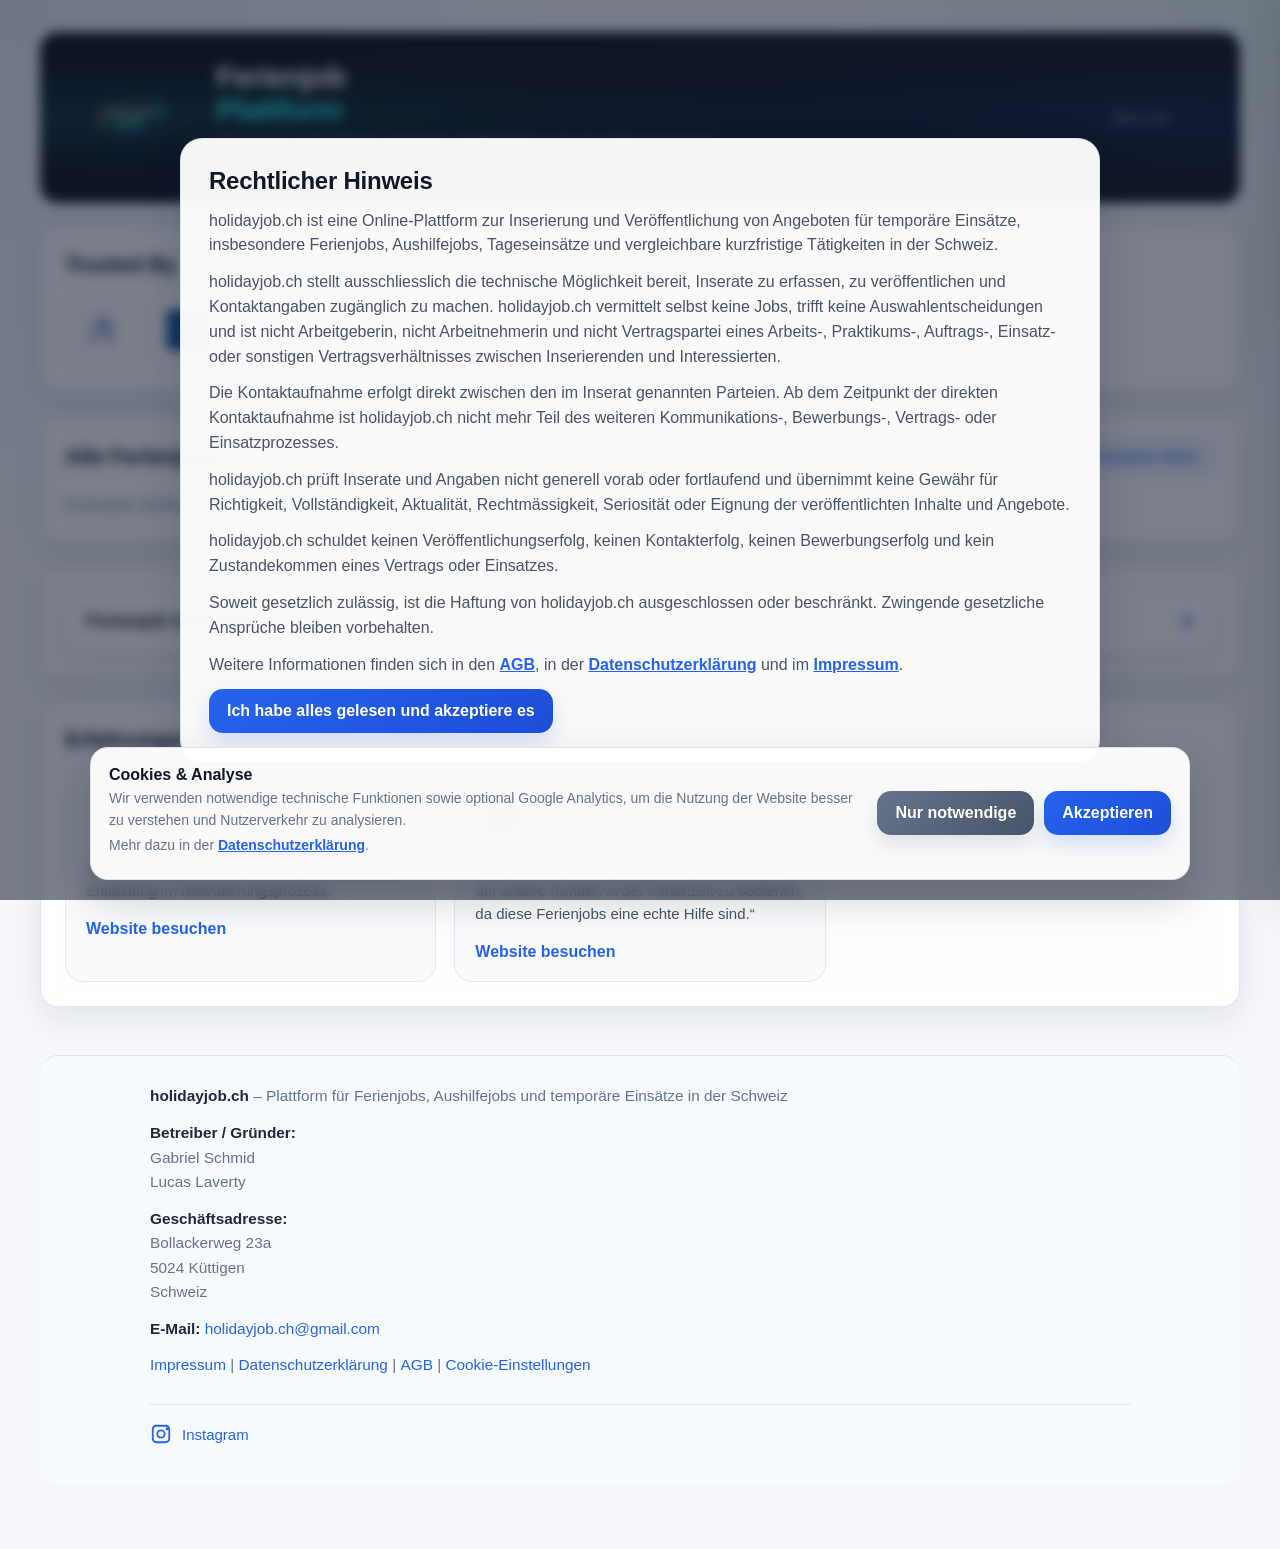
==== index.html @ 4a00823b "KI-Jobsuche: Groq-Chat-Assistent im Filter (ai-work) Neue Funktion für Jobsuchende: Im Filter-Popup " ====
<!DOCTYPE html>
<html lang="de">
<head>
    <meta charset="UTF-8">
    <meta name="viewport" content="width=device-width, initial-scale=1.0">
    <title>Ferienjob Plattform</title>
    <link rel="stylesheet" href="styles.css">
    <!--Icons-->
    <link rel="icon" href="icons/favicon.ico">
    <link rel="shortcut icon" href="icons/favicon.ico">
    <link rel="icon" type="image/png" sizes="32x32" href="icons/favicon-32x32.png">
    <link rel="icon" type="image/png" sizes="16x16" href="icons/favicon-16x16.png">
    <link rel="apple-touch-icon" sizes="180x180" href="icons/apple-touch-icon.png">
    <link rel="apple-touch-icon" href="icons/apple-touch-icon.png">
    <link rel="manifest" href="icons/site.webmanifest">
    <meta name="theme-color" content="#0b1220">
    <!-- Google tag (gtag.js) -->
    <script async src="https://www.googletagmanager.com/gtag/js?id=G-RDJXNN60R9"></script>
    <script>
      window.dataLayer = window.dataLayer || [];
      function gtag(){dataLayer.push(arguments);}
      gtag('js', new Date());
      gtag('config', 'G-RDJXNN60R9');
    </script>
</head>
<body>

    <div id="disclaimer-gate" class="disclaimer-gate">
      <div class="disclaimer-gate-card">
        <h2>Rechtlicher Hinweis</h2>
          <p>
            holidayjob.ch ist eine Online-Plattform zur Inserierung und Veröffentlichung
            von Angeboten für temporäre Einsätze, insbesondere Ferienjobs, Aushilfejobs,
            Tageseinsätze und vergleichbare kurzfristige Tätigkeiten in der Schweiz.
          </p>
          <p>
            holidayjob.ch stellt ausschliesslich die technische Möglichkeit bereit, Inserate
            zu erfassen, zu veröffentlichen und Kontaktangaben zugänglich zu machen.
            holidayjob.ch vermittelt selbst keine Jobs, trifft keine Auswahlentscheidungen
            und ist nicht Arbeitgeberin, nicht Arbeitnehmerin und nicht Vertragspartei
            eines Arbeits-, Praktikums-, Auftrags-, Einsatz- oder sonstigen Vertragsverhältnisses
            zwischen Inserierenden und Interessierten.
          </p>
          <p>
            Die Kontaktaufnahme erfolgt direkt zwischen den im Inserat genannten Parteien.
            Ab dem Zeitpunkt der direkten Kontaktaufnahme ist holidayjob.ch nicht mehr Teil
            des weiteren Kommunikations-, Bewerbungs-, Vertrags- oder Einsatzprozesses.
          </p>
          <p>
            holidayjob.ch prüft Inserate und Angaben nicht generell vorab oder fortlaufend
            und übernimmt keine Gewähr für Richtigkeit, Vollständigkeit, Aktualität,
            Rechtmässigkeit, Seriosität oder Eignung der veröffentlichten Inhalte und Angebote.
          </p>
          <p>
            holidayjob.ch schuldet keinen Veröffentlichungserfolg, keinen Kontakterfolg,
            keinen Bewerbungserfolg und kein Zustandekommen eines Vertrags oder Einsatzes.
          </p>
          <p>
            Soweit gesetzlich zulässig, ist die Haftung von holidayjob.ch ausgeschlossen
            oder beschränkt. Zwingende gesetzliche Ansprüche bleiben vorbehalten.
          </p>
          <p>
            Weitere Informationen finden sich in den
            <a href="/agb.html">AGB</a>,
            in der <a href="/datenschutz.html">Datenschutzerklärung</a>
            und im <a href="/impressum.html">Impressum</a>.
          </p>

        <button type="button" id="accept-disclaimer-btn">
          Ich habe alles gelesen und akzeptiere es
        </button>
      </div>
    </div>

    <header class="page-header">
      <div class="page-header-brand">
        <a href="about.html" class="page-header-logo-link">
          <img src="icons/main_logo_transparent.png" alt="holidayjob.ch" class="page-header-logo" />
        </a>
        <div class="page-header-text">
          <h1 class="page-header-title">Ferienjob<span class="page-header-accent">Plattform</span></h1>
          <p class="page-header-subtitle">Hier können Unternehmen Ferienjobs veröffentlichen und Jugendliche passende Jobs in ihrer Umgebung finden.</p>
        </div>
      </div>
      <a href="about.html" class="page-header-nav-link">Über uns →</a>
    </header>

    <!-- Zufriedene Kunden - Link zu Testimonials -->
    <section class="customer-logo-section">
        <h2>Trusted By</h2>
        <div id="customer-logo-list" class="customer-logo-list"></div>
    </section>

    <!-- ========================= -->
    <!-- JOB LISTE                 -->
    <!-- ========================= -->
    <section class="jobs-section">
        <div class="jobs-section-header">
            <h2>Alle Ferienjobs</h2>
            <div class="filter-popup-anchor">
                <button type="button" id="filter-toggle" class="filter-popup-btn">
                    <svg width="14" height="14" viewBox="0 0 24 24" fill="none" stroke="currentColor" stroke-width="2.2" stroke-linecap="round" stroke-linejoin="round" aria-hidden="true">
                        <line x1="4" y1="6" x2="20" y2="6"/>
                        <line x1="8" y1="12" x2="16" y2="12"/>
                        <line x1="11" y1="18" x2="13" y2="18"/>
                    </svg>
                    Ferienjobs filtern
                </button>

                <div id="filter-popup" class="filter-popup">
                    <div class="filter-popup-top">
                        <span class="filter-popup-title">Ferienjobs filtern</span>
                        <button type="button" id="filter-popup-close" class="filter-popup-close" aria-label="Schliessen">
                            <svg width="14" height="14" viewBox="0 0 24 24" fill="none" stroke="currentColor" stroke-width="2.5" stroke-linecap="round" aria-hidden="true">
                                <line x1="18" y1="6" x2="6" y2="18"/>
                                <line x1="6" y1="6" x2="18" y2="18"/>
                            </svg>
                        </button>
                    </div>

                    <div class="search-filters">
                        <input type="text" id="search-location" placeholder="Ort / PLZ">
                        <input type="number" id="search-min-salary" placeholder="Mindestlohn (CHF)">

                        <select id="search-category">
                            <option value="">Alle Kategorien</option>
                            <option value="Gastronomie">Gastronomie</option>
                            <option value="Büro">Büro</option>
                            <option value="Bau">Bau</option>
                            <option value="Verkauf">Verkauf</option>
                            <option value="Gartenarbeit">Gartenarbeit</option>
                            <option value="Landwirtschaft">Landwirtschaft</option>
                            <option value="Sonstiges">Sonstiges</option>
                        </select>

                        <div class="date-row">
                            <input type="date" id="search-date-from">
                            <input type="date" id="search-date-to">
                        </div>
                    </div>

                    <div class="search-actions">
                        <button type="button" id="apply-filters">Filter anwenden</button>
                        <button type="button" id="reset-filters" class="secondary-button">Zurücksetzen</button>
                    </div>

                    <button type="button" id="ai-search-open" class="ai-search-trigger">
                        <svg width="15" height="15" viewBox="0 0 24 24" fill="none" stroke="currentColor" stroke-width="2" stroke-linecap="round" stroke-linejoin="round" aria-hidden="true"><path d="M12 3l1.9 5.7L19.6 10l-5.7 1.9L12 17.6l-1.9-5.7L4.4 10l5.7-1.9z"/><path d="M19 15l.8 2.2L22 18l-2.2.8L19 21l-.8-2.2L16 18l2.2-.8z"/></svg>
                        KI-Suche
                        <span class="ai-search-trigger-sub">Lass dir beim Finden helfen</span>
                    </button>
                </div>
            </div>
        </div>

        <div id="job-list">
            <p class="jobs-loading-text">Ferienjobs werden geladen...</p>
        </div>
    </section>

    <!-- ========================= -->
    <!-- FORMULAR: JOB INSERIEREN  -->
    <!-- ========================= -->
    <section class="post-job-section">
        <button type="button" id="job-form-toggle" class="job-form-toggle">
            <span>Ferienjob inserieren</span>
            <span id="job-form-toggle-icon" class="job-form-toggle-icon">+</span>
        </button>

        <div id="job-form-wrapper" class="job-form-wrapper">
            <div id="job-message" class="message-box hidden"></div>
            <form id="job-form">
                <input type="text" id="company" placeholder="Firma" required>
                <input type="text" id="title" placeholder="Jobtitel" required>

                <select id="category">
                    <option value="">Kategorie auswählen</option>
                    <option value="Gastronomie">Gastronomie</option>
                    <option value="Büro">Büro</option>
                    <option value="Bau">Bau</option>
                    <option value="Verkauf">Verkauf</option>
                    <option value="Gartenarbeit">Gartenarbeit</option>
                    <option value="Landwirtschaft">Landwirtschaft</option>
                    <option value="Sonstiges">Sonstiges</option>
                </select>

                <input type="text" id="location" placeholder="Ort / PLZ" required>
                <input type="text" id="contact" placeholder="Kontakt" required>
                <input type="text" id="salary" placeholder="Lohn" required>
                <input type="text" id="requirements" class="full-span" placeholder="Anforderungen (optional)">

                <div class="duration-block" id="date-row">
                    <div class="date-field">
                        <label for="date_from">Von</label>
                        <input type="date" id="date_from" title="Von">
                    </div>
                    <div class="date-field">
                        <label for="date_to">Bis</label>
                        <input type="date" id="date_to" title="Bis">
                    </div>
                    <div class="date-field date-field--select">
                        <label for="specific_or_not">Zeitraum</label>
                        <select id="specific_or_not">
                            <option value="">Einmalig/Dauerhaft Hilfe gesucht?</option>
                            <option value="Dauerhaft">Dauerhaft Aushilfe gesucht</option>
                            <option value="Spezifisch">Aushilfe in spezifischem Zeitraum gesucht</option>
                            <option value="flexibel">Zeitraum flexibel</option>
                        </select>
                    </div>
                </div>

                <textarea id="description" placeholder="Beschreibung" required></textarea>

                <input type="text" id="website" class="honeypot-field" tabindex="-1" autocomplete="off">

                <button type="submit">Job veröffentlichen</button>
            </form>
        </div>
    </section>

    <!-- ========================= -->
    <!-- SCRIPT UND DIV FÜR AUSBLENDEN -->
    <!-- ========================= -->

<div id="loading-overlay" class="loading-overlay hidden">
    <div class="loading-box">
        <div class="spinner"></div>
        <p>Job wird veröffentlicht...</p>
    </div>
</div>

<!-- Testimonials -->

<section id="testimonials" class="testimonials-section">
    <h2>Erfahrungen mit HolidayJob</h2>
    <div id="testimonial-list" class="testimonial-list"></div>
</section>

<!-- Unterstützt durch -->
    <section id="sponsors-section" class="sponsors-section" style="display:none;">
      <div class="sponsors-section-inner">
        <p class="sponsors-eyebrow">Unterstützt durch</p>
        <h2 class="sponsors-heading">Diese Unternehmen machen es möglich.</h2>
        <p class="sponsors-lead">Danke an alle, die hinter holidayjob.ch stehen.</p>
        <div id="sponsors-grid" class="sponsors-grid"></div>
      </div>
    </section>

<!-- Footer -->

<footer id="site-impressum" class="site-footer">
  <p><strong>holidayjob.ch</strong> – Plattform für Ferienjobs, Aushilfejobs und temporäre Einsätze in der Schweiz</p>
  <p><strong>Betreiber / Gründer:</strong><br>Gabriel Schmid<br>Lucas Laverty</p>
  <p><strong>Geschäftsadresse:</strong><br>Bollackerweg 23a<br>5024 Küttigen<br>Schweiz</p>
  <p><strong>E-Mail:</strong> <a href="mailto:holidayjob.ch@gmail.com">holidayjob.ch@gmail.com</a></p>
  <p>
    <a href="/legal/impressum.html">Impressum</a> |
    <a href="/legal/datenschutz.html">Datenschutzerklärung</a> |
    <a href="/legal/agb.html">AGB</a> |
    <a href="#" id="change-cookie-settings">Cookie-Einstellungen</a>
  </p>
<div class="footer-social">
    <a
        href="https://www.instagram.com/holidayjob.ch/"
        target="_blank"
        rel="noopener noreferrer"
        aria-label="Instagram"
        class="instagram-link"
    >
        <svg viewBox="0 0 24 24" aria-hidden="true">
            <path d="M7 2C4.243 2 2 4.243 2 7v10c0 2.757 2.243 5 5 5h10c2.757 0 5-2.243 5-5V7c0-2.757-2.243-5-5-5H7zm0 2h10c1.654 0 3 1.346 3 3v10c0 1.654-1.346 3-3 3H7c-1.654 0-3-1.346-3-3V7c0-1.654 1.346-3 3-3zm11.5 1a1.5 1.5 0 100 3 1.5 1.5 0 000-3zM12 7a5 5 0 100 10 5 5 0 000-10zm0 2a3 3 0 110 6 3 3 0 010-6z"/>
        </svg>
        <span>Instagram</span>
    </a>
</div>
</footer>

<!-- Cookie-Banner -->

<div id="cookie-banner" class="cookie-banner hidden">
  <div class="cookie-banner-text">
    <strong>Cookies & Analyse</strong>
    <p>
      Wir verwenden notwendige technische Funktionen sowie optional Google Analytics,
      um die Nutzung der Website besser zu verstehen und Nutzerverkehr zu analysieren.
    </p>
    <p>
      Mehr dazu in der
      <a href="/legal/datenschutz.html">Datenschutzerklärung</a>.
    </p>
  </div>

  <div class="cookie-banner-actions">
    <button type="button" id="accept-necessary-cookies" class="secondary-button">
      Nur notwendige
    </button>
    <button type="button" id="accept-analytics-cookies">
      Akzeptieren
    </button>
  </div>
</div>

<!-- ═══════════ KI-SUCHE (Drawer rechts) ═══════════ -->
<div id="ai-drawer-backdrop" class="ai-drawer-backdrop hidden"></div>
<aside id="ai-drawer" class="ai-drawer" aria-label="KI-Jobsuche" aria-hidden="true">
    <div class="ai-drawer-head">
        <div class="ai-drawer-title">
            <svg width="17" height="17" viewBox="0 0 24 24" fill="none" stroke="currentColor" stroke-width="2" stroke-linecap="round" stroke-linejoin="round" aria-hidden="true"><path d="M12 3l1.9 5.7L19.6 10l-5.7 1.9L12 17.6l-1.9-5.7L4.4 10l5.7-1.9z"/><path d="M19 15l.8 2.2L22 18l-2.2.8L19 21l-.8-2.2L16 18l2.2-.8z"/></svg>
            <span>KI-Jobsuche</span>
            <span class="ai-beta-tag">Beta</span>
        </div>
        <button type="button" id="ai-drawer-close" class="ai-drawer-close" aria-label="Schliessen">
            <svg width="15" height="15" viewBox="0 0 24 24" fill="none" stroke="currentColor" stroke-width="2.5" stroke-linecap="round" aria-hidden="true"><line x1="18" y1="6" x2="6" y2="18"/><line x1="6" y1="6" x2="18" y2="18"/></svg>
        </button>
    </div>

    <div id="ai-messages" class="ai-messages"></div>

    <div id="ai-suggestions" class="ai-suggestions">
        <button type="button" class="ai-suggestion">Ich arbeite gerne draussen</button>
        <button type="button" class="ai-suggestion">Was gibt es in meiner Nähe?</button>
        <button type="button" class="ai-suggestion">Ich habe nur im Juli Zeit</button>
        <button type="button" class="ai-suggestion">Ich suche etwas im Service</button>
    </div>

    <form id="ai-form" class="ai-input-row">
        <input type="text" id="ai-input" placeholder="Erzähl mir, was du suchst…" autocomplete="off" maxlength="400">
        <button type="submit" id="ai-send" aria-label="Senden">
            <svg width="16" height="16" viewBox="0 0 24 24" fill="none" stroke="currentColor" stroke-width="2.2" stroke-linecap="round" stroke-linejoin="round" aria-hidden="true"><line x1="22" y1="2" x2="11" y2="13"/><polygon points="22 2 15 22 11 13 2 9 22 2"/></svg>
        </button>
    </form>

    <p class="ai-disclaimer">KI kann Fehler machen – massgeblich sind die Angaben im Inserat. Deine Nachrichten werden zur Beantwortung an Groq (KI-Dienst) übermittelt; gib keine persönlichen Daten wie Adresse oder Handynummer ein.</p>
</aside>

<script src="api.js"></script>
<script src="app.js"></script>
<script src="ai-search.js"></script>

</body>
</html>
---- styles.css ----
* {
    box-sizing: border-box;
}

:root {
    --bg: #f5f7fb;
    --surface: #ffffff;
    --surface-soft: #f8fafc;
    --text: #1e293b;
    --text-soft: #64748b;
    --border: #dbe2ea;
    --primary: #2563eb;
    --primary-dark: #1d4ed8;
    --success: #10b981;
    --success-soft: rgba(16, 185, 129, 0.12);
    --danger: #ef4444;
    --danger-soft: rgba(239, 68, 68, 0.12);
    --shadow: 0 12px 30px rgba(15, 23, 42, 0.08);
    --shadow-hover: 0 18px 38px rgba(15, 23, 42, 0.12);
    --radius: 18px;
}

html {
    scroll-behavior: smooth;
}

body {
    margin: 0;
    font-family: Arial, sans-serif;
    background:
        radial-gradient(circle at top left, rgba(37, 99, 235, 0.08), transparent 28%),
        radial-gradient(circle at top right, rgba(16, 185, 129, 0.08), transparent 22%),
        var(--bg);
    color: var(--text);
    max-width: 1240px;
    margin-inline: auto;
    padding: 32px 20px 64px;
    position: relative;
    
}

h1 {
    margin: 0 0 10px;
    font-size: 34px;
    line-height: 1.15;
    color: #0f172a;
    letter-spacing: -0.02em;
}

h2 {
    margin: 0 0 16px;
    font-size: 22px;
    color: #0f172a;
    letter-spacing: -0.01em;
}

h3 {
    margin: 0 0 12px;
    font-size: 19px;
    color: #0f172a;
}

p {
    margin: 0 0 8px;
    line-height: 1.55;
    color: var(--text-soft);
}

a {
    color: var(--primary);
}

.page-intro {
    margin-bottom: 26px;
}

.page-intro p {
    font-size: 16px;
    max-width: 760px;
    color: var(--text-soft);
}

section {
    background: rgba(255, 255, 255, 0.88);
    backdrop-filter: blur(10px);
    border: 1px solid rgba(219, 226, 234, 0.8);
    border-radius: var(--radius);
    box-shadow: var(--shadow);
    padding: 24px;
    margin-bottom: 24px;
}

/* Form */

form {
    display: grid;
    grid-template-columns: repeat(2, minmax(0, 1fr));
    gap: 14px;
}

form textarea,
form button {
    grid-column: 1 / -1;
}

input,
textarea,
select {
    width: 100%;
    font: inherit;
    padding: 13px 14px;
    border: 1px solid var(--border);
    border-radius: 14px;
    background: var(--surface-soft);
    color: var(--text);
    transition:
        border-color 0.2s ease,
        box-shadow 0.2s ease,
        background-color 0.2s ease,
        transform 0.15s ease;
}

/* Anforderungen füllt die ganze Zeile (nicht "verzogen" als halbes Feld) */
.full-span {
    grid-column: 1 / -1;
}

/* Zeitraum-Block: volle Formularbreite, Von + Bis + Auswahl NEBENEINANDER,
   damit die Datumsfelder gross genug sind, um sie zu bedienen */
.duration-block {
    grid-column: 1 / -1;
    display: flex;
    gap: 12px;
    flex-wrap: wrap;
}

.date-field {
    flex: 1 1 170px; /* nebeneinander, umbruch auf schmalen Screens */
    display: flex;
    flex-direction: column;
    gap: 6px;
    min-width: 0;
}

.date-field--select {
    flex: 1.3 1 200px; /* Dropdown etwas breiter für den langen Text */
}

.date-field label {
    margin: 0;
    font-size: 13px;
    font-weight: 600;
    color: #475569;
}

.date-field input[type="date"],
.date-field select {
    width: 100%;
    min-height: 52px;
    padding: 14px 16px;
    font-size: 16px; /* verhindert Zoom auf iOS und macht die Ziffern gut lesbar */
}
.date-field input[type="date"] { cursor: text; }

/* Graue "Platzhalter"-Optik, solange nichts gewählt/eingegeben ist –
   gleicher Grauton wie input::placeholder */
.date-field input[type="date"].date-empty::-webkit-datetime-edit {
    color: #94a3b8;
}
.date-field select.is-placeholder {
    color: #94a3b8;
}
.date-field select.is-placeholder option {
    color: var(--text); /* Optionsliste bleibt dunkel lesbar */
}

/* "Dauerhaft" / "flexibel": Datumsfelder komplett ausgegraut & deaktiviert */
.date-field input[type="date"]:disabled {
    background: #e5e7eb;
    color: #94a3b8;
    cursor: not-allowed;
    opacity: 1;
}
.date-field input[type="date"]:disabled::-webkit-datetime-edit {
    color: #b6bfcc;
}
.date-field input[type="date"]:disabled::-webkit-calendar-picker-indicator {
    opacity: 0.25;
    cursor: not-allowed;
}

/* Label mitdimmen, wenn das Feld deaktiviert ist */
.date-field.is-disabled label {
    color: #94a3b8;
}

input::placeholder,
textarea::placeholder {
    color: #94a3b8;
}

textarea {
    min-height: 120px;
    resize: vertical;
}

select {
    appearance: none;
    -webkit-appearance: none;
    -moz-appearance: none;
    cursor: pointer;
    padding: 13px 42px 13px 14px;
    background-image: url("data:image/svg+xml;utf8,<svg fill='%23475569' height='20' viewBox='0 0 20 20' width='20' xmlns='http://www.w3.org/2000/svg'><path d='M5 7l5 5 5-5z'/></svg>");
    background-repeat: no-repeat;
    background-position: right 14px center;
    background-size: 18px;
}

input:focus,
textarea:focus,
select:focus {
    outline: none;
    border-color: rgba(37, 99, 235, 0.45);
    background: #ffffff;
    box-shadow: 0 0 0 5px rgba(37, 99, 235, 0.12);
}

/* für graue Datumsfelder bei dauerhafter SUche */

input:disabled,
select:disabled,
textarea:disabled {
    background: #e5e7eb;
    color: #94a3b8;
    cursor: not-allowed;
    opacity: 1;
}

label {
    display: block;
    margin-bottom: 6px;
    font-size: 14px;
    font-weight: 700;
    color: #334155;
}

/* Buttons */

button {
    border: none;
    border-radius: 14px;
    padding: 13px 18px;
    font: inherit;
    font-weight: 700;
    color: #ffffff;
    cursor: pointer;
    background: linear-gradient(135deg, var(--primary), var(--primary-dark));
    box-shadow: 0 10px 20px rgba(37, 99, 235, 0.18);
    transition:
        transform 0.15s ease,
        box-shadow 0.2s ease,
        opacity 0.2s ease,
        filter 0.2s ease;
}

button:hover {
    transform: translateY(-1px);
    box-shadow: 0 14px 28px rgba(37, 99, 235, 0.24);
    filter: brightness(1.02);
}

button:active {
    transform: translateY(0);
}

button:disabled {
    opacity: 0.65;
    cursor: not-allowed;
    transform: none;
    box-shadow: none;
    filter: none;
}

.verify-btn {
    background: linear-gradient(135deg, #10b981, #059669);
    box-shadow: 0 10px 20px rgba(16, 185, 129, 0.2);
}

.verify-btn:hover {
    box-shadow: 0 14px 28px rgba(16, 185, 129, 0.28);
}

.delete-btn {
    background: linear-gradient(135deg, #ef4444, #dc2626);
    box-shadow: 0 10px 20px rgba(239, 68, 68, 0.2);
}

.delete-btn:hover {
    box-shadow: 0 14px 28px rgba(239, 68, 68, 0.28);
}

/* Search */

.search-row {
    display: flex;
    gap: 12px;
    align-items: center;
}

.search-row input,
.search-row select {
    flex: 1;
}

.notice {
    margin-top: 12px;
    font-size: 13px;
    color: var(--text-soft);
}

/* Grid */

#job-list,
#admin-job-list {
    display: grid;
    grid-template-columns: repeat(3, minmax(0, 1fr));
    gap: 20px;
}

/* Cards */

.job-card {
    background: linear-gradient(180deg, rgba(255,255,255,0.98), rgba(248,250,252,0.96));
    border: 1px solid rgba(219, 226, 234, 0.9);
    border-top: 5px solid #3b82f6;
    border-radius: 22px;
    box-shadow: var(--shadow);
    padding: 20px;
    min-height: 320px;
    display: flex;
    flex-direction: column;
    justify-content: space-between;
    gap: 18px;
    transition:
        transform 0.18s ease,
        box-shadow 0.18s ease,
        border-color 0.18s ease;
    overflow-wrap: break-word;
}

.job-card:hover {
    transform: translateY(-4px);
    box-shadow: var(--shadow-hover);
}

.job-card p {
    font-size: 14px;
    color: #475569;
}

.job-card strong {
    color: #0f172a;
}

.public-job-card {
    border-top: 5px solid #3b82f6;
    background: linear-gradient(to bottom, rgba(59, 130, 246, 0.08), rgba(255,255,255,0.98) 24%);
}

.job-card-top {
    display: flex;
    flex-direction: column;
    gap: 8px;
}

.job-category-badge {
    display: inline-flex;
    align-items: center;
    width: fit-content;
    padding: 7px 12px;
    border-radius: 999px;
    background: rgba(37, 99, 235, 0.1);
    color: #1d4ed8;
    font-size: 12px;
    font-weight: 700;
    letter-spacing: 0.01em;
}

.job-title {
    margin: 0;
    font-size: 21px;
    line-height: 1.2;
    color: #0f172a;
    letter-spacing: -0.02em;
}

.job-company {
    margin: 0;
    font-size: 15px;
    font-weight: 600;
    color: #475569;
}

.job-card-body {
    display: flex;
    flex-direction: column;
    gap: 14px;
}

.job-meta-list {
    display: flex;
    flex-direction: column;
    gap: 10px;
}

.job-meta-item {
    display: flex;
    flex-direction: column;
    gap: 3px;
    padding: 10px 12px;
    border-radius: 14px;
    background: rgba(248, 250, 252, 0.95);
    border: 1px solid rgba(226, 232, 240, 0.9);
}

.job-meta-highlight {
    background: rgba(37, 99, 235, 0.07);
    border: 1px solid rgba(37, 99, 235, 0.16);
}

.job-meta-label {
    font-size: 12px;
    font-weight: 700;
    text-transform: uppercase;
    letter-spacing: 0.04em;
    color: #64748b;
}

.job-meta-value {
    font-size: 14px;
    color: #0f172a;
    font-weight: 600;
}

.job-description-block {
    padding-top: 4px;
}

.job-description {
    margin: 0;
    font-size: 14px;
    line-height: 1.6;
    color: #475569;
}

.job-card-footer {
    display: flex;
    flex-direction: column;
    gap: 6px;
    padding-top: 6px;
    border-top: 1px solid rgba(226, 232, 240, 0.9);
}

.job-contact-label {
    font-size: 12px;
    font-weight: 700;
    text-transform: uppercase;
    letter-spacing: 0.04em;
    color: #64748b;
}

.job-contact-value {
    font-size: 15px;
    font-weight: 700;
    color: #0f172a;
}

@media (max-width: 720px) {
    .job-card {
        min-height: auto;
        padding: 18px;
        gap: 16px;
    }

    .job-title {
        font-size: 19px;
    }
}

.status-badge {
    display: inline-flex;
    align-items: center;
    width: fit-content;
    margin-top: 14px;
    padding: 7px 11px;
    border-radius: 999px;
    font-size: 12px;
    font-weight: 700;
    letter-spacing: 0.01em;
}

.status-unverified {
    background: var(--danger-soft);
    color: #b91c1c;
}

.status-verified {
    background: var(--success-soft);
    color: #047857;
}

.admin-actions {
    display: flex;
    gap: 10px;
    margin-top: 18px;
}

.admin-actions button {
    flex: 1;
}

/* Loading overlay */

.loading-overlay {
    position: fixed;
    inset: 0;
    background: rgba(15, 23, 42, 0.38);
    backdrop-filter: blur(4px);
    display: flex;
    align-items: center;
    justify-content: center;
    z-index: 9999;
}

.loading-overlay.hidden {
    display: none;
}

.loading-box {
    min-width: 240px;
    background: rgba(255, 255, 255, 0.96);
    border: 1px solid rgba(219, 226, 234, 0.9);
    border-radius: 20px;
    box-shadow: 0 20px 40px rgba(15, 23, 42, 0.18);
    padding: 24px 28px;
    text-align: center;
}

.loading-box p {
    margin: 0;
    color: #334155;
    font-weight: 600;
}

.spinner {
    width: 42px;
    height: 42px;
    margin: 0 auto 14px;
    border-radius: 50%;
    border: 4px solid #dbeafe;
    border-top-color: var(--primary);
    animation: spin 0.85s linear infinite;
}

@keyframes spin {
    to {
        transform: rotate(360deg);
    }
}

.jobs-loading-text {
    color: #64748b;
    font-size: 15px;
    margin: 0;
}

/* Small helper blocks */

.message-box {
    padding: 12px 14px;
    border-radius: 14px;
    margin-bottom: 16px;
    font-size: 14px;
}

.message-success {
    background: rgba(16, 185, 129, 0.1);
    color: #047857;
    border: 1px solid rgba(16, 185, 129, 0.18);
}

.message-error {
    background: rgba(239, 68, 68, 0.1);
    color: #b91c1c;
    border: 1px solid rgba(239, 68, 68, 0.18);
}

.honeypot-field {
    position: absolute;
    left: -9999px;
    opacity: 0;
    pointer-events: none;
}

/* Responsive */

@media (max-width: 1050px) {
    body {
        padding: 24px 16px 44px;
    }

    #job-list,
    #admin-job-list {
        grid-template-columns: repeat(2, minmax(0, 1fr));
    }
}

@media (max-width: 720px) {
    body {
        padding: 16px 12px 28px;
    }

    h1 {
        font-size: 28px;
    }

    h2 {
        font-size: 20px;
    }

    section {
        padding: 18px;
        border-radius: 16px;
        margin-bottom: 18px;
    }

    form {
        grid-template-columns: 1fr;
    }

    #job-list,
    #admin-job-list {
        grid-template-columns: 1fr;
        gap: 14px;
    }

    .search-row,
    .admin-actions {
        flex-direction: column;
        align-items: stretch;
    }

    .job-card {
        min-height: auto;
        padding: 18px;
    }

    .job-card:hover {
        transform: none;
    }

    button {
        width: 100%;
    }
}

/* ══════════════════════════════════════════
   PAGE HEADER
══════════════════════════════════════════ */
.page-header {
  background: linear-gradient(135deg, #0b1220 0%, #111827 100%);
  border-radius: var(--radius);
  padding: 28px 32px;
  margin-bottom: 24px;
  position: relative;
  overflow: hidden;
  display: flex;
  align-items: center;
  justify-content: space-between;
  gap: 20px;
}

.page-header::before {
  content: '';
  position: absolute;
  inset: 0;
  background:
    radial-gradient(ellipse at 5% 50%, rgba(39,240,216,0.13) 0%, transparent 45%),
    radial-gradient(ellipse at 95% 50%, rgba(18,119,255,0.10) 0%, transparent 45%);
  pointer-events: none;
  animation: headerGlow 6s ease-in-out infinite alternate;
}

@keyframes headerGlow {
  from { opacity: 0.65; }
  to   { opacity: 1; }
}

.page-header-brand {
  display: flex;
  align-items: center;
  gap: 24px;
  position: relative;
  z-index: 1;
}

.page-header-logo-link {
  display: block;
  flex-shrink: 0;
  text-decoration: none;
}

.page-header-logo {
  width: 120px;
  display: block;
  filter: drop-shadow(0 0 18px rgba(39,240,216,0.25));
  animation: headerLogoFloat 5s ease-in-out infinite;
  transition: filter 0.3s ease;
}

.page-header-logo-link:hover .page-header-logo {
  filter: drop-shadow(0 0 30px rgba(39,240,216,0.55));
}

@keyframes headerLogoFloat {
  0%, 100% { transform: translateY(0); }
  50%       { transform: translateY(-5px); }
}

.page-header-text {
  position: relative;
  z-index: 1;
}

.page-header-title {
  font-size: 30px;
  font-weight: 900;
  color: #fff;
  margin: 0 0 6px;
  letter-spacing: -0.02em;
  line-height: 1.1;
}

.page-header-accent {
  display: block;
  background: linear-gradient(90deg, #27f0d8 0%, #16d9ff 40%, #1277ff 100%);
  background-size: 200% auto;
  -webkit-background-clip: text;
  -webkit-text-fill-color: transparent;
  background-clip: text;
  animation: accentGradient 4s linear infinite;
}

@keyframes accentGradient {
  0%   { background-position: 0% center; }
  100% { background-position: 200% center; }
}

.page-header-subtitle {
  font-size: 14px;
  color: rgba(255,255,255,0.45);
  max-width: 500px;
  line-height: 1.55;
  margin: 0;
}

.page-header-nav-link {
  flex-shrink: 0;
  color: rgba(255,255,255,0.55);
  text-decoration: none;
  font-size: 13px;
  font-weight: 600;
  padding: 9px 20px;
  border: 1px solid rgba(255,255,255,0.15);
  border-radius: 999px;
  white-space: nowrap;
  position: relative;
  z-index: 1;
  letter-spacing: 0.02em;
  transition: color 0.3s ease, border-color 0.3s ease, background 0.3s ease;
}

.page-header-nav-link:hover {
  color: #fff;
  border-color: rgba(255,255,255,0.35);
  background: rgba(255,255,255,0.05);
}

@media (max-width: 640px) {
  .page-header {
    flex-direction: column;
    align-items: flex-start;
    padding: 22px;
    gap: 16px;
  }
  .page-header-logo { width: 88px; }
  .page-header-title { font-size: 24px; }
  .page-header-brand { gap: 16px; }
  .page-header-nav-link { align-self: flex-start; }
}

/* Suche */
.search-filters {
    display: grid;
    grid-template-columns: repeat(auto-fit, minmax(180px, 1fr));
    gap: 14px;
}

@media (max-width: 720px) {
    .search-filters {
        grid-template-columns: 1fr; /* untereinander */
    }
}

/* Anwenden / Zurücksetzen */

.search-actions {
    display: flex;
    gap: 12px;
    margin-top: 14px;
}

.secondary-button {
    background: linear-gradient(135deg, #64748b, #475569);
    box-shadow: 0 10px 20px rgba(100, 116, 139, 0.18);
}

.secondary-button:hover {
    box-shadow: 0 14px 28px rgba(100, 116, 139, 0.24);
}

@media (max-width: 720px) {
    .search-actions {
        flex-direction: column;
    }
}

/* Dynamische Titel Bar */

.post-job-section {
    overflow: hidden;
}

.job-form-toggle {
    width: 100%;
    display: flex;
    align-items: center;
    justify-content: space-between;
    padding: 18px 20px;
    background: #ffffff;
    color: #0f172a;
    border: 1px solid rgba(219, 226, 234, 0.9);
    border-radius: 16px;
    box-shadow: var(--shadow);
    font-size: 18px;
    font-weight: 700;
    cursor: pointer;
    transition: box-shadow 0.2s ease, transform 0.15s ease;
}

.job-form-toggle:hover {
    transform: translateY(-1px);
    box-shadow: var(--shadow-hover);
}

.job-form-toggle-icon {
    font-size: 24px;
    line-height: 1;
    color: #2563eb;
    transition: transform 0.25s ease;
}

.job-form-toggle.active .job-form-toggle-icon {
    transform: rotate(45deg);
}

.job-form-wrapper {
    max-height: 0;
    overflow: hidden;
    opacity: 0;
    transform: translateY(-8px);
    transition:
        max-height 0.4s ease,
        opacity 0.25s ease,
        transform 0.25s ease,
        margin-top 0.25s ease;
    margin-top: 0;
}

.job-form-wrapper.open {
    max-height: 1400px;
    opacity: 1;
    transform: translateY(0);
    margin-top: 14px;
}

/* ══════════════════════════════════════════
   JOBS SECTION HEADER + FILTER POPUP
══════════════════════════════════════════ */

.jobs-section {
    position: relative; /* stacking context anchor */
    z-index: 10;        /* render above subsequent sections (which use backdrop-filter and have no explicit z-index) */
    overflow: visible;  /* popup darf nach aussen ragen */
}

.jobs-section-header {
    display: flex;
    align-items: center;
    justify-content: space-between;
    gap: 12px;
    margin-bottom: 20px;
}

.jobs-section-header h2 {
    margin: 0;
}

/* Filter-Button */
.filter-popup-btn {
    display: inline-flex;
    align-items: center;
    gap: 7px;
    font-size: 13px;
    font-weight: 600;
    color: var(--primary);
    background: rgba(37, 99, 235, 0.08);
    border: 1px solid rgba(37, 99, 235, 0.22);
    border-radius: 999px;
    padding: 8px 16px;
    cursor: pointer;
    box-shadow: none;
    white-space: nowrap;
    transition: background 0.2s ease, border-color 0.2s ease, transform 0.15s ease, box-shadow 0.2s ease;
}

.filter-popup-btn:hover {
    background: rgba(37, 99, 235, 0.14);
    border-color: rgba(37, 99, 235, 0.40);
    transform: translateY(-1px);
    box-shadow: 0 4px 12px rgba(37, 99, 235, 0.12);
}

/* Anchor für Floating Panel */
.filter-popup-anchor {
    position: relative;
}

/* Floating Filter Panel */
.filter-popup {
    position: absolute;
    top: calc(100% + 8px);
    right: 0;
    min-width: 300px;
    background: var(--surface);
    border: 1px solid var(--border);
    border-radius: var(--radius);
    box-shadow: 0 20px 48px rgba(15, 23, 42, 0.13), 0 4px 14px rgba(15, 23, 42, 0.07);
    padding: 18px 20px 20px;
    z-index: 400;

    opacity: 0;
    visibility: hidden;
    transform: translateY(-6px) scale(0.98);
    transform-origin: top right;
    transition:
        opacity 0.2s ease,
        transform 0.2s ease,
        visibility 0s linear 0.2s;
}

.filter-popup.open {
    opacity: 1;
    visibility: visible;
    transform: translateY(0) scale(1);
    transition:
        opacity 0.2s ease,
        transform 0.2s ease,
        visibility 0s;
}

/* Popup Header */
.filter-popup-top {
    display: flex;
    align-items: center;
    justify-content: space-between;
    margin-bottom: 14px;
}

.filter-popup-title {
    font-size: 13px;
    font-weight: 700;
    color: #0f172a;
    letter-spacing: 0.01em;
    text-transform: uppercase;
}

.filter-popup-close {
    display: flex;
    align-items: center;
    justify-content: center;
    width: 26px;
    height: 26px;
    padding: 0;
    background: rgba(100, 116, 139, 0.1);
    border: none;
    border-radius: 999px;
    color: var(--text-soft);
    cursor: pointer;
    box-shadow: none;
    transition: background 0.15s ease, color 0.15s ease, transform 0.15s ease;
}

.filter-popup-close:hover {
    background: rgba(239, 68, 68, 0.1);
    color: #dc2626;
    transform: none;
    box-shadow: none;
}

/* Filter fields inside popup */
.filter-popup .search-filters {
    display: flex;
    flex-direction: column;
    gap: 10px;
}

.filter-popup .search-actions {
    display: flex;
    gap: 10px;
    margin-top: 14px;
}

.filter-popup .search-actions button {
    flex: 1;
    font-size: 13px;
    padding: 10px 12px;
}

/* Alert Meldungen ersetzt */

.message-box {
    display: none;
    padding: 12px 14px;
    border-radius: 14px;
    margin-bottom: 16px;
    font-size: 14px;
    line-height: 1.5;
    border: 1px solid transparent;
}

.message-box.show {
    display: block;
}

.message-success {
    background: rgba(16, 185, 129, 0.10);
    color: #047857;
    border-color: rgba(16, 185, 129, 0.18);
}

.message-error {
    background: rgba(239, 68, 68, 0.10);
    color: #b91c1c;
    border-color: rgba(239, 68, 68, 0.18);
}

.message-info {
    background: rgba(37, 99, 235, 0.08);
    color: #1d4ed8;
    border-color: rgba(37, 99, 235, 0.16);
}

.hidden {
    display: none;
}

/* Discalimer Style */

.disclaimer-gate {
    position: fixed;
    inset: 0;
    background: rgba(15, 23, 42, 0.55);
    backdrop-filter: blur(6px);
    z-index: 10000;
    display: flex;
    align-items: center;
    justify-content: center;
    padding: 24px;
}

.disclaimer-gate.hidden {
    display: none;
}

.disclaimer-gate-card {
    width: 100%;
    max-width: 920px;
    max-height: 85vh;
    overflow-y: auto;
    background: rgba(255, 255, 255, 0.96);
    border: 1px solid rgba(219, 226, 234, 0.9);
    border-radius: 22px;
    box-shadow: 0 20px 40px rgba(15, 23, 42, 0.18);
    padding: 28px;
}

.disclaimer-gate-card h2 {
    margin-top: 0;
    margin-bottom: 14px;
    font-size: 24px;
    color: #0f172a;
}

.disclaimer-gate-card p {
    color: #475569;
    margin-bottom: 12px;
}

.disclaimer-gate-card a {
    color: #2563eb;
    font-weight: 600;
}

body.disclaimer-open {
    overflow: hidden;
}

/* Testimonials Style */

.customer-logo-section,
.testimonials-section {
    background: rgba(255, 255, 255, 0.88);
    backdrop-filter: blur(10px);
    border: 1px solid rgba(219, 226, 234, 0.8);
    border-radius: var(--radius);
    box-shadow: var(--shadow);
    padding: 24px;
    margin-bottom: 24px;
}

.customer-logo-list {
    display: flex;
    flex-wrap: wrap;
    gap: 14px;
    align-items: center;
}

.customer-logo-button {
    width: 72px;
    height: 72px;
    padding: 14px;
    border-radius: 16px;
    background: #ffffff;
    border: 1px solid rgba(219, 226, 234, 0.9);
    box-shadow: none;
}

.customer-logo-button img {
    max-width: 100%;
    max-height: 42px;
    object-fit: contain;
}

.testimonial-list {
    display: grid;
    grid-template-columns: repeat(3, minmax(0, 1fr));
    gap: 18px;
}

.testimonial-card {
    padding: 20px;
    border-radius: 18px;
    background: rgba(248, 250, 252, 0.95);
    border: 1px solid rgba(226, 232, 240, 0.9);
}

.testimonial-top {
    display: flex;
    gap: 12px;
    align-items: center;
    margin-bottom: 14px;
}

.testimonial-logo {
    width: 52px;
    height: 52px;
    object-fit: contain;
    border-radius: 12px;
    background: #ffffff;
    padding: 8px;
    border: 1px solid rgba(219, 226, 234, 0.9);
}

.testimonial-info h3 {
    margin: 0;
    font-size: 16px;
}

.testimonial-info p {
    margin: 2px 0 0;
    font-size: 13px;
}

.testimonial-quote {
    font-size: 15px;
    color: #475569;
}

.testimonial-link {
    display: inline-block;
    margin-top: 10px;
    color: #2563eb;
    font-weight: 700;
    text-decoration: none;
}

.testimonial-link:hover {
    text-decoration: underline;
}

@media (max-width: 900px) {
    .testimonial-list {
        grid-template-columns: repeat(2, minmax(0, 1fr));
    }
}

/* ========================= */
/* SPONSORS                  */
/* ========================= */

.sponsors-section {
    padding: 56px 0;
    border-top: 1px solid var(--border);
}

.sponsors-section-inner {
    max-width: 1120px;
    margin: 0 auto;
    padding: 0 24px;
}

.sponsors-eyebrow {
    font-size: 11px;
    font-weight: 700;
    letter-spacing: 0.18em;
    text-transform: uppercase;
    color: var(--primary);
    margin-bottom: 8px;
}

.sponsors-heading {
    font-family: Syne, sans-serif;
    font-size: clamp(22px, 3vw, 32px);
    font-weight: 700;
    color: var(--text);
    letter-spacing: -0.03em;
    margin-bottom: 6px;
}

.sponsors-lead {
    font-size: 14px;
    color: var(--text-soft);
    margin-bottom: 36px;
}

.sponsors-grid {
    display: flex;
    flex-wrap: wrap;
    gap: 14px;
    align-items: flex-start;
}

.sponsor-tile {
    display: flex;
    flex-direction: column;
    align-items: center;
    gap: 7px;
    text-decoration: none;
    color: inherit;
}

.sponsor-tile-logo-box {
    width: 76px;
    height: 76px;
    padding: 14px;
    border-radius: 14px;
    background: var(--surface-soft);
    border: 1px solid var(--border);
    display: flex;
    align-items: center;
    justify-content: center;
    transition: border-color 0.2s ease, transform 0.15s ease, background 0.2s ease;
}

a.sponsor-tile:hover .sponsor-tile-logo-box {
    border-color: var(--border-strong);
    background: var(--surface);
    transform: translateY(-2px);
}

.sponsor-tile-img {
    max-width: 100%;
    max-height: 44px;
    object-fit: contain;
    filter: grayscale(0.5);
    opacity: 0.8;
    transition: filter 0.2s ease, opacity 0.2s ease;
}

a.sponsor-tile:hover .sponsor-tile-img {
    filter: grayscale(0);
    opacity: 1;
}

.sponsor-tile-fallback {
    width: 44px;
    height: 44px;
    border-radius: 50%;
    background: linear-gradient(135deg, var(--primary), #16d9ff);
    color: #fff;
    font-family: Syne, sans-serif;
    font-weight: 700;
    font-size: 20px;
    display: flex;
    align-items: center;
    justify-content: center;
}

.sponsor-tile-name {
    font-size: 11px;
    font-weight: 500;
    color: var(--text-soft);
    text-align: center;
    max-width: 76px;
    overflow: hidden;
    text-overflow: ellipsis;
    white-space: nowrap;
}

@media (max-width: 720px) {
    .sponsors-section {
        padding: 40px 0;
    }
}

@media (prefers-reduced-motion: reduce) {
    .sponsor-tile-logo-box,
    .sponsor-tile-img {
        transition: none !important;
    }
}

@media (max-width: 720px) {
    .testimonial-list {
        grid-template-columns: 1fr;
    }

    .customer-logo-button {
        width: calc(50% - 7px);
        height: calc(50% - 7px);
    }
}

/* Footer Style */

.site-footer,
#site-impressum {
    margin-top: 48px;
    padding: 28px 20px 40px;
    border-top: 1px solid rgba(219, 226, 234, 0.9);
    background: rgba(248, 250, 252, 0.9);
    color: #64748b;
    border-radius: 18px;
}

.site-footer p,
#site-impressum p {
    max-width: 980px;
    margin: 0 auto 0.75rem auto;
    font-size: 0.96rem;
    line-height: 1.6;
}

.site-footer p:last-child,
#site-impressum p:last-child {
    margin-bottom: 0;
}

.site-footer strong,
#site-impressum strong {
    color: #1e293b;
}

.site-footer a,
#site-impressum a {
    color: #2563eb;
    text-decoration: none;
    font-weight: 500;
}

.site-footer a:hover,
#site-impressum a:hover {
    text-decoration: underline;
}

/* Cookie Banner */

.cookie-banner {
    position: fixed;
    left: 20px;
    right: 20px;
    bottom: 20px;
    z-index: 10001;
    max-width: 1100px;
    margin: 0 auto;
    padding: 18px;
    background: rgba(255, 255, 255, 0.96);
    border: 1px solid rgba(219, 226, 234, 0.95);
    border-radius: 18px;
    box-shadow: 0 20px 40px rgba(15, 23, 42, 0.18);
    display: flex;
    gap: 18px;
    justify-content: space-between;
    align-items: center;
}

.cookie-banner.hidden {
    display: none;
}

.cookie-banner-text p {
    margin: 4px 0;
    font-size: 14px;
    color: #64748b;
}

.cookie-banner-text strong {
    color: #0f172a;
}

.cookie-banner a {
    color: #2563eb;
    font-weight: 600;
}

.cookie-banner-actions {
    display: flex;
    gap: 10px;
    flex-shrink: 0;
}

@media (max-width: 720px) {
    .cookie-banner {
        left: 12px;
        right: 12px;
        bottom: 12px;
        flex-direction: column;
        align-items: stretch;
    }

    .cookie-banner-actions {
        flex-direction: column;
    }
}

/* Insta-Link im Footer */

.footer-social {
    max-width: 980px;
    margin: 26px auto 0;
    padding-top: 18px;
    border-top: 1px solid rgba(219, 226, 234, 0.9);

    display: flex;
    justify-content: flex-start;
    align-items: center;
}

.instagram-link {
    display: inline-flex;
    align-items: center;
    gap: 10px;

    color: #2563eb;
    text-decoration: none;
    font-weight: 600;
    font-size: 15px;
}

.instagram-link:hover {
    opacity: 0.8;
}

.instagram-link svg {
    width: 22px;
    height: 22px;
    fill: currentColor;
    flex-shrink: 0;
}

/* ══════════════════════════════════════════
   KI-JOBSUCHE (ai-work)
══════════════════════════════════════════ */

/* Trigger unten im Filter-Popup */
.ai-search-trigger {
    width: 100%;
    margin-top: 14px;
    display: flex;
    align-items: center;
    gap: 9px;
    flex-wrap: wrap;
    padding: 12px 16px;
    border-radius: 14px;
    background: linear-gradient(135deg, #7c3aed, var(--primary));
    box-shadow: 0 10px 20px rgba(124, 58, 237, 0.22);
    font-weight: 700;
    color: #fff;
}
.ai-search-trigger:hover {
    box-shadow: 0 14px 28px rgba(124, 58, 237, 0.3);
}
.ai-search-trigger-sub {
    margin-left: auto;
    font-size: 12px;
    font-weight: 400;
    color: rgba(255, 255, 255, 0.75);
}

/* Backdrop + Drawer rechts */
.ai-drawer-backdrop {
    position: fixed;
    inset: 0;
    background: rgba(15, 23, 42, 0.35);
    z-index: 10005;
}
.ai-drawer-backdrop.hidden { display: none; }

.ai-drawer {
    position: fixed;
    top: 0;
    right: 0;
    bottom: 0;
    width: min(400px, 100vw);
    background: #ffffff;
    border-left: 1px solid var(--border);
    box-shadow: -18px 0 48px rgba(15, 23, 42, 0.18);
    z-index: 10006;
    display: flex;
    flex-direction: column;
    transform: translateX(105%);
    transition: transform 0.28s ease;
}
.ai-drawer.open { transform: translateX(0); }
body.ai-drawer-open { overflow: hidden; }

.ai-drawer-head {
    display: flex;
    align-items: center;
    justify-content: space-between;
    gap: 10px;
    padding: 16px 18px;
    border-bottom: 1px solid var(--border);
    background: linear-gradient(135deg, rgba(124, 58, 237, 0.07), rgba(37, 99, 235, 0.07));
}
.ai-drawer-title {
    display: flex;
    align-items: center;
    gap: 9px;
    font-weight: 700;
    font-size: 16px;
    color: #0f172a;
}
.ai-drawer-title svg { color: #7c3aed; }
.ai-beta-tag {
    padding: 2px 8px;
    border-radius: 999px;
    background: rgba(124, 58, 237, 0.12);
    color: #6d28d9;
    font-size: 10px;
    font-weight: 700;
    letter-spacing: 0.06em;
    text-transform: uppercase;
}
.ai-drawer-close {
    width: 32px;
    height: 32px;
    display: flex;
    align-items: center;
    justify-content: center;
    background: none;
    border: 1px solid var(--border);
    border-radius: 10px;
    color: var(--text-soft);
    cursor: pointer;
    box-shadow: none;
    padding: 0;
}
.ai-drawer-close:hover {
    color: #0f172a;
    border-color: #94a3b8;
    background: var(--surface-soft);
    box-shadow: none;
    transform: none;
    filter: none;
}

/* Nachrichten */
.ai-messages {
    flex: 1;
    overflow-y: auto;
    padding: 18px 16px 8px;
    display: flex;
    flex-direction: column;
    gap: 10px;
}
.ai-msg {
    max-width: 86%;
    padding: 11px 14px;
    border-radius: 16px;
    font-size: 14px;
    line-height: 1.5;
    white-space: pre-wrap;
    overflow-wrap: break-word;
}
.ai-msg-bot {
    align-self: flex-start;
    background: var(--surface-soft);
    border: 1px solid var(--border);
    color: #1e293b;
    border-bottom-left-radius: 6px;
}
.ai-msg-user {
    align-self: flex-end;
    background: linear-gradient(135deg, var(--primary), var(--primary-dark));
    color: #fff;
    border-bottom-right-radius: 6px;
}

/* Tipp-Indikator */
.ai-typing {
    display: flex;
    gap: 5px;
    align-items: center;
    padding: 14px 16px;
}
.ai-typing span {
    width: 7px;
    height: 7px;
    border-radius: 50%;
    background: #94a3b8;
    animation: aiBounce 1.1s ease-in-out infinite;
}
.ai-typing span:nth-child(2) { animation-delay: 0.15s; }
.ai-typing span:nth-child(3) { animation-delay: 0.3s; }
@keyframes aiBounce {
    0%, 60%, 100% { transform: translateY(0); opacity: 0.5; }
    30% { transform: translateY(-4px); opacity: 1; }
}

/* Job-Empfehlungs-Chips */
.ai-job-chips {
    align-self: flex-start;
    max-width: 92%;
    display: flex;
    flex-wrap: wrap;
    gap: 7px;
    align-items: center;
}
.ai-job-chips-label {
    width: 100%;
    font-size: 11px;
    font-weight: 700;
    letter-spacing: 0.05em;
    text-transform: uppercase;
    color: var(--text-soft);
}
.ai-job-chip {
    padding: 8px 13px;
    border-radius: 999px;
    background: #ffffff;
    border: 1.5px solid rgba(37, 99, 235, 0.4);
    color: var(--primary);
    font-size: 13px;
    font-weight: 700;
    box-shadow: none;
    cursor: pointer;
}
.ai-job-chip:hover {
    background: rgba(37, 99, 235, 0.08);
    box-shadow: none;
    transform: translateY(-1px);
}

/* Vorschlags-Chips (erster Start) */
.ai-suggestions {
    display: flex;
    flex-wrap: wrap;
    gap: 8px;
    padding: 8px 16px 4px;
}
.ai-suggestions.hidden { display: none; }
.ai-suggestion {
    padding: 8px 13px;
    border-radius: 999px;
    background: var(--surface-soft);
    border: 1px solid var(--border);
    color: #334155;
    font-size: 13px;
    font-weight: 400;
    box-shadow: none;
    cursor: pointer;
}
.ai-suggestion:hover {
    border-color: var(--primary);
    color: var(--primary);
    background: #fff;
    box-shadow: none;
    transform: none;
    filter: none;
}

/* Eingabezeile */
.ai-input-row {
    display: flex;
    gap: 9px;
    padding: 12px 16px 8px;
    border-top: 1px solid var(--border);
}
.ai-input-row input {
    flex: 1;
    border-radius: 999px;
    padding: 12px 18px;
    font-size: 15px;
}
.ai-input-row button {
    width: 46px;
    height: 46px;
    flex-shrink: 0;
    display: flex;
    align-items: center;
    justify-content: center;
    border-radius: 50%;
    padding: 0;
}

.ai-disclaimer {
    margin: 0;
    padding: 4px 18px 14px;
    font-size: 11px;
    line-height: 1.45;
    color: #94a3b8;
}

/* Aufblitzen der Job-Card nach Chip-Klick */
@keyframes jobCardFlash {
    0%   { box-shadow: 0 0 0 3px rgba(124, 58, 237, 0.55), var(--shadow); }
    100% { box-shadow: var(--shadow); }
}
.job-card-flash { animation: jobCardFlash 1.6s ease; }

@media (max-width: 560px) {
    .ai-drawer { width: 100vw; border-left: none; }
    .ai-search-trigger-sub { display: none; }
}
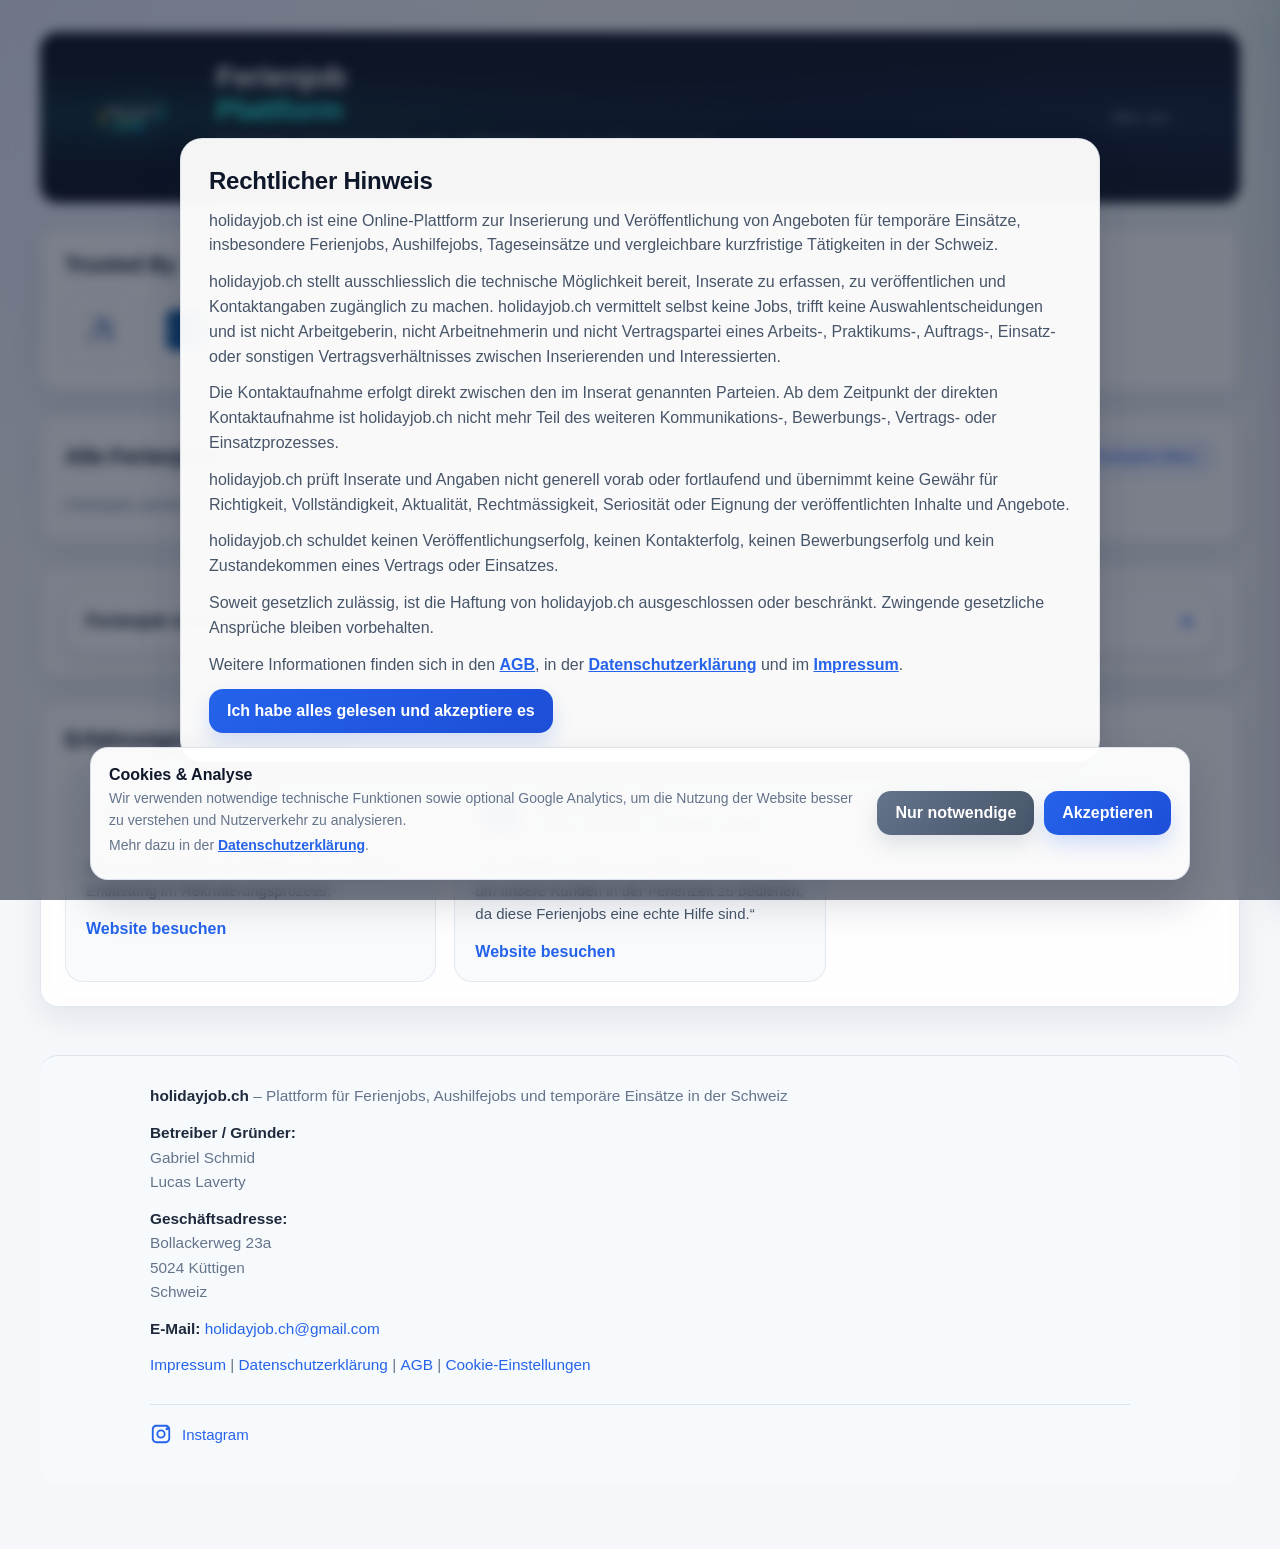
==== commit be73ce2a: "KI-Suche: Hinweis-Gate vor dem ersten Chat Beim Öffnen des KI-Drawers erscheint zuerst ein kurzer Hi" ====
--- a/index.html
+++ b/index.html
@@ -314,6 +314,24 @@
         </button>
     </div>
 
+    <!-- Kurzer Hinweis vor dem ersten Chat -->
+    <div id="ai-gate" class="ai-gate hidden">
+        <div class="ai-gate-icon">
+            <svg width="22" height="22" viewBox="0 0 24 24" fill="none" stroke="currentColor" stroke-width="2" stroke-linecap="round" stroke-linejoin="round" aria-hidden="true"><path d="M12 22s8-4 8-10V5l-8-3-8 3v7c0 6 8 10 8 10z"/></svg>
+        </div>
+        <h3>Kurz vorweg</h3>
+        <p>
+            Die KI schlägt dir Inserate von unserer Plattform vor. Wir schauen jedes
+            Inserat kurz an, bevor es online geht – eine hundertprozentige Prüfung der
+            Angebote und Anbieter ist aber nicht möglich.
+        </p>
+        <p>
+            Kläre Details deshalb immer direkt mit dem Unternehmen und besprich neue
+            Kontakte am besten kurz mit deinen Eltern.
+        </p>
+        <button type="button" id="ai-gate-accept">Alles klar – los geht's</button>
+    </div>
+
     <div id="ai-messages" class="ai-messages"></div>
 
     <div id="ai-suggestions" class="ai-suggestions">
--- a/styles.css
+++ b/styles.css
@@ -1764,3 +1764,48 @@
     .ai-drawer { width: 100vw; border-left: none; }
     .ai-search-trigger-sub { display: none; }
 }
+
+/* Hinweis-Gate beim ersten Öffnen der KI-Suche */
+.ai-gate {
+    flex: 1;
+    display: flex;
+    flex-direction: column;
+    align-items: center;
+    justify-content: center;
+    text-align: center;
+    padding: 28px 26px;
+    gap: 4px;
+}
+.ai-gate.hidden { display: none; }
+.ai-gate-icon {
+    width: 52px;
+    height: 52px;
+    border-radius: 16px;
+    display: flex;
+    align-items: center;
+    justify-content: center;
+    background: rgba(124, 58, 237, 0.1);
+    color: #7c3aed;
+    margin-bottom: 10px;
+}
+.ai-gate h3 {
+    margin: 0 0 8px;
+    font-size: 18px;
+}
+.ai-gate p {
+    font-size: 13.5px;
+    line-height: 1.55;
+    color: var(--text-soft);
+    max-width: 300px;
+    margin: 0 0 10px;
+}
+.ai-gate button {
+    margin-top: 8px;
+    padding: 12px 26px;
+    border-radius: 999px;
+    background: linear-gradient(135deg, #7c3aed, var(--primary));
+    box-shadow: 0 10px 20px rgba(124, 58, 237, 0.22);
+}
+
+/* Wenn der Gate sichtbar ist, nimmt er den Nachrichtenbereich ein */
+.ai-gate:not(.hidden) ~ .ai-messages { display: none; }
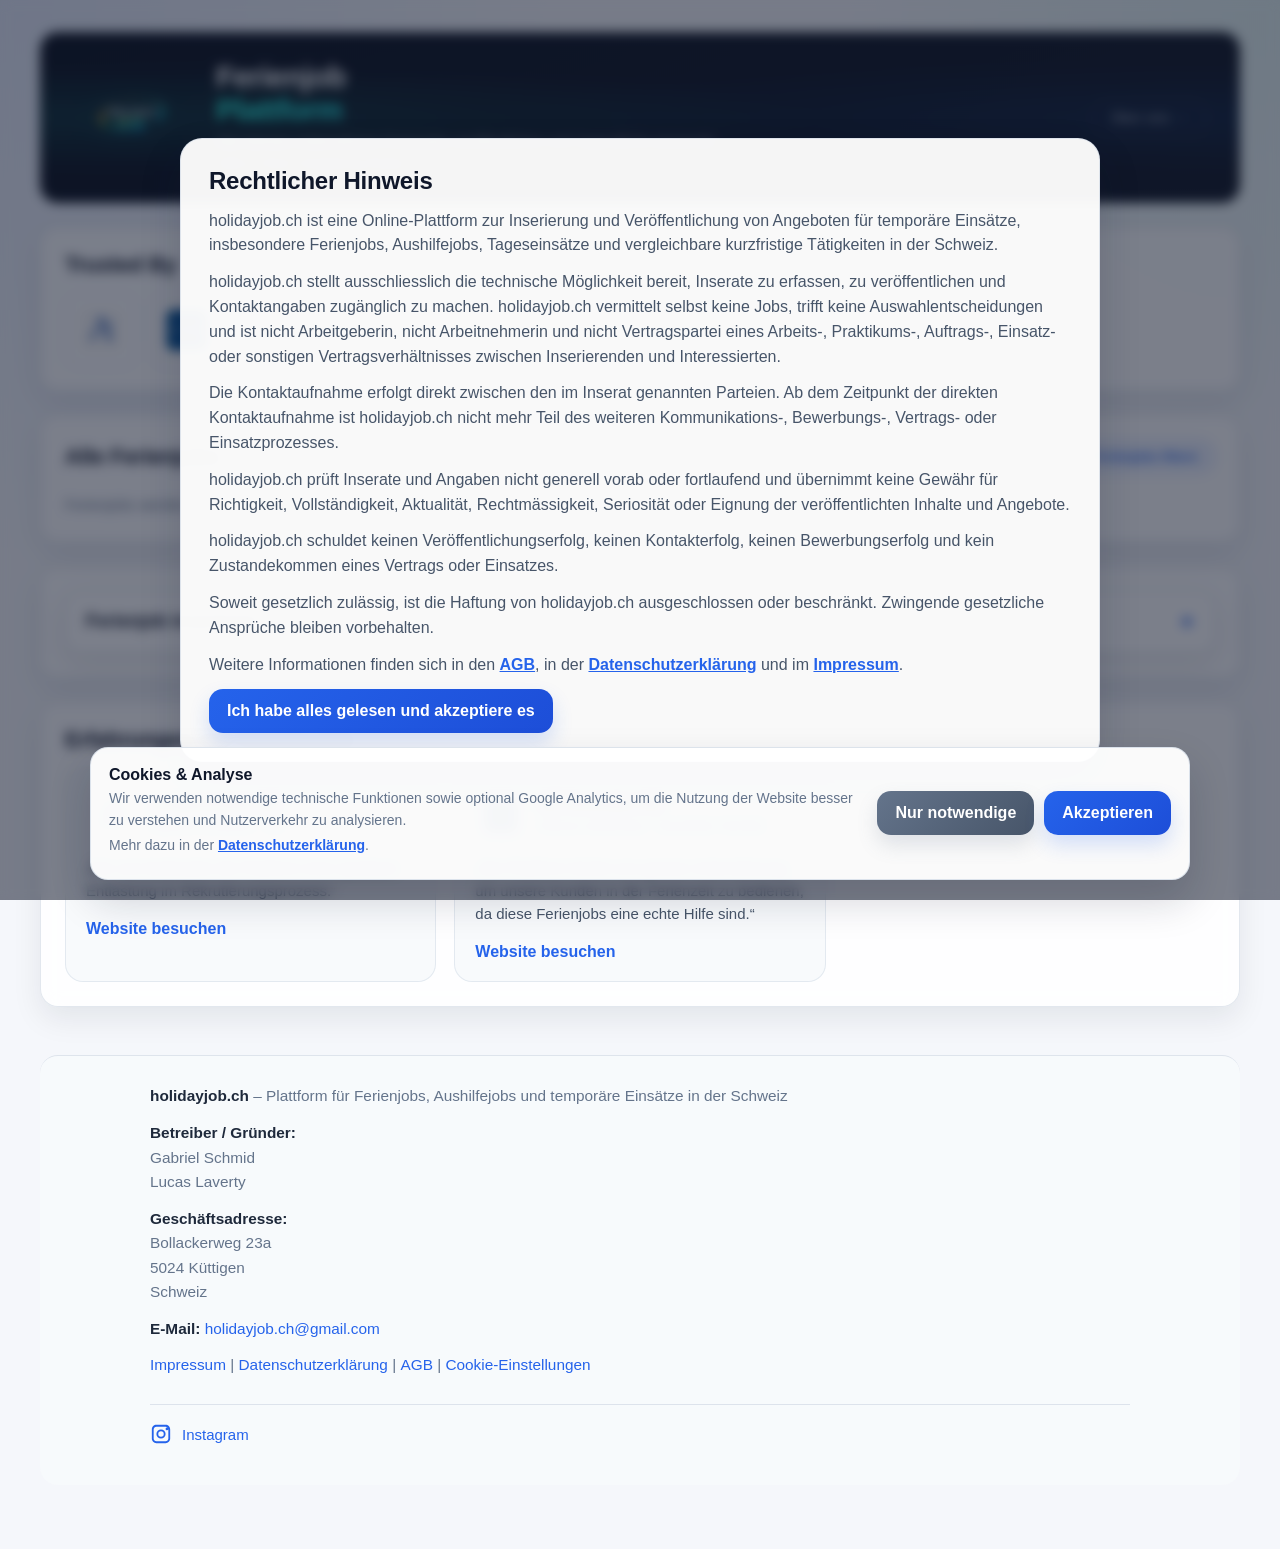
==== commit 139b397a: "Job Formular kleine Änderungen" ====
--- a/index.html
+++ b/index.html
@@ -143,12 +143,6 @@
                         <button type="button" id="apply-filters">Filter anwenden</button>
                         <button type="button" id="reset-filters" class="secondary-button">Zurücksetzen</button>
                     </div>
-
-                    <button type="button" id="ai-search-open" class="ai-search-trigger">
-                        <svg width="15" height="15" viewBox="0 0 24 24" fill="none" stroke="currentColor" stroke-width="2" stroke-linecap="round" stroke-linejoin="round" aria-hidden="true"><path d="M12 3l1.9 5.7L19.6 10l-5.7 1.9L12 17.6l-1.9-5.7L4.4 10l5.7-1.9z"/><path d="M19 15l.8 2.2L22 18l-2.2.8L19 21l-.8-2.2L16 18l2.2-.8z"/></svg>
-                        KI-Suche
-                        <span class="ai-search-trigger-sub">Lass dir beim Finden helfen</span>
-                    </button>
                 </div>
             </div>
         </div>
@@ -170,8 +164,8 @@
         <div id="job-form-wrapper" class="job-form-wrapper">
             <div id="job-message" class="message-box hidden"></div>
             <form id="job-form">
-                <input type="text" id="company" placeholder="Firma" required>
-                <input type="text" id="title" placeholder="Jobtitel" required>
+                <input type="text" id="title" placeholder="Titel Inserat" required>
+                <input type="text" id="company" placeholder="Firma/Name" required>
 
                 <select id="category">
                     <option value="">Kategorie auswählen</option>
@@ -185,28 +179,18 @@
                 </select>
 
                 <input type="text" id="location" placeholder="Ort / PLZ" required>
-                <input type="text" id="contact" placeholder="Kontakt" required>
+                <input type="text" id="contact" placeholder="Email / Telefon" required>
                 <input type="text" id="salary" placeholder="Lohn" required>
-                <input type="text" id="requirements" class="full-span" placeholder="Anforderungen (optional)">
-
-                <div class="duration-block" id="date-row">
-                    <div class="date-field">
-                        <label for="date_from">Von</label>
-                        <input type="date" id="date_from" title="Von">
-                    </div>
-                    <div class="date-field">
-                        <label for="date_to">Bis</label>
-                        <input type="date" id="date_to" title="Bis">
-                    </div>
-                    <div class="date-field date-field--select">
-                        <label for="specific_or_not">Zeitraum</label>
-                        <select id="specific_or_not">
-                            <option value="">Einmalig/Dauerhaft Hilfe gesucht?</option>
-                            <option value="Dauerhaft">Dauerhaft Aushilfe gesucht</option>
-                            <option value="Spezifisch">Aushilfe in spezifischem Zeitraum gesucht</option>
-                            <option value="flexibel">Zeitraum flexibel</option>
-                        </select>
-                    </div>
+                <input type="text" id="requirements" placeholder="Anforderungen (optional)">
+
+                <div class="date-row">
+                    <input type="date" id="date_from" title="Von">
+                    <input type="date" id="date_to" title="Bis">
+                    <select id="specific_or_not">
+                        <option value="">Einmalig/Dauerhaft Hilfe gesucht?</option>
+                        <option value="Dauerhaft">Dauerhaft Aushilfe gesucht</option>
+                        <option value="Spezifisch">Aushilfe in spezifischem Zeitraum gesucht</option>
+                    </select>
                 </div>
 
                 <textarea id="description" placeholder="Beschreibung" required></textarea>
@@ -300,60 +284,8 @@
   </div>
 </div>
 
-<!-- ═══════════ KI-SUCHE (Drawer rechts) ═══════════ -->
-<div id="ai-drawer-backdrop" class="ai-drawer-backdrop hidden"></div>
-<aside id="ai-drawer" class="ai-drawer" aria-label="KI-Jobsuche" aria-hidden="true">
-    <div class="ai-drawer-head">
-        <div class="ai-drawer-title">
-            <svg width="17" height="17" viewBox="0 0 24 24" fill="none" stroke="currentColor" stroke-width="2" stroke-linecap="round" stroke-linejoin="round" aria-hidden="true"><path d="M12 3l1.9 5.7L19.6 10l-5.7 1.9L12 17.6l-1.9-5.7L4.4 10l5.7-1.9z"/><path d="M19 15l.8 2.2L22 18l-2.2.8L19 21l-.8-2.2L16 18l2.2-.8z"/></svg>
-            <span>KI-Jobsuche</span>
-            <span class="ai-beta-tag">Beta</span>
-        </div>
-        <button type="button" id="ai-drawer-close" class="ai-drawer-close" aria-label="Schliessen">
-            <svg width="15" height="15" viewBox="0 0 24 24" fill="none" stroke="currentColor" stroke-width="2.5" stroke-linecap="round" aria-hidden="true"><line x1="18" y1="6" x2="6" y2="18"/><line x1="6" y1="6" x2="18" y2="18"/></svg>
-        </button>
-    </div>
-
-    <!-- Kurzer Hinweis vor dem ersten Chat -->
-    <div id="ai-gate" class="ai-gate hidden">
-        <div class="ai-gate-icon">
-            <svg width="22" height="22" viewBox="0 0 24 24" fill="none" stroke="currentColor" stroke-width="2" stroke-linecap="round" stroke-linejoin="round" aria-hidden="true"><path d="M12 22s8-4 8-10V5l-8-3-8 3v7c0 6 8 10 8 10z"/></svg>
-        </div>
-        <h3>Kurz vorweg</h3>
-        <p>
-            Die KI schlägt dir Inserate von unserer Plattform vor. Wir schauen jedes
-            Inserat kurz an, bevor es online geht – eine hundertprozentige Prüfung der
-            Angebote und Anbieter ist aber nicht möglich.
-        </p>
-        <p>
-            Kläre Details deshalb immer direkt mit dem Unternehmen und besprich neue
-            Kontakte am besten kurz mit deinen Eltern.
-        </p>
-        <button type="button" id="ai-gate-accept">Alles klar – los geht's</button>
-    </div>
-
-    <div id="ai-messages" class="ai-messages"></div>
-
-    <div id="ai-suggestions" class="ai-suggestions">
-        <button type="button" class="ai-suggestion">Ich arbeite gerne draussen</button>
-        <button type="button" class="ai-suggestion">Was gibt es in meiner Nähe?</button>
-        <button type="button" class="ai-suggestion">Ich habe nur im Juli Zeit</button>
-        <button type="button" class="ai-suggestion">Ich suche etwas im Service</button>
-    </div>
-
-    <form id="ai-form" class="ai-input-row">
-        <input type="text" id="ai-input" placeholder="Erzähl mir, was du suchst…" autocomplete="off" maxlength="400">
-        <button type="submit" id="ai-send" aria-label="Senden">
-            <svg width="16" height="16" viewBox="0 0 24 24" fill="none" stroke="currentColor" stroke-width="2.2" stroke-linecap="round" stroke-linejoin="round" aria-hidden="true"><line x1="22" y1="2" x2="11" y2="13"/><polygon points="22 2 15 22 11 13 2 9 22 2"/></svg>
-        </button>
-    </form>
-
-    <p class="ai-disclaimer">KI kann Fehler machen – massgeblich sind die Angaben im Inserat. Deine Nachrichten werden zur Beantwortung an Groq (KI-Dienst) übermittelt; gib keine persönlichen Daten wie Adresse oder Handynummer ein.</p>
-</aside>
-
 <script src="api.js"></script>
 <script src="app.js"></script>
-<script src="ai-search.js"></script>
 
 </body>
 </html>
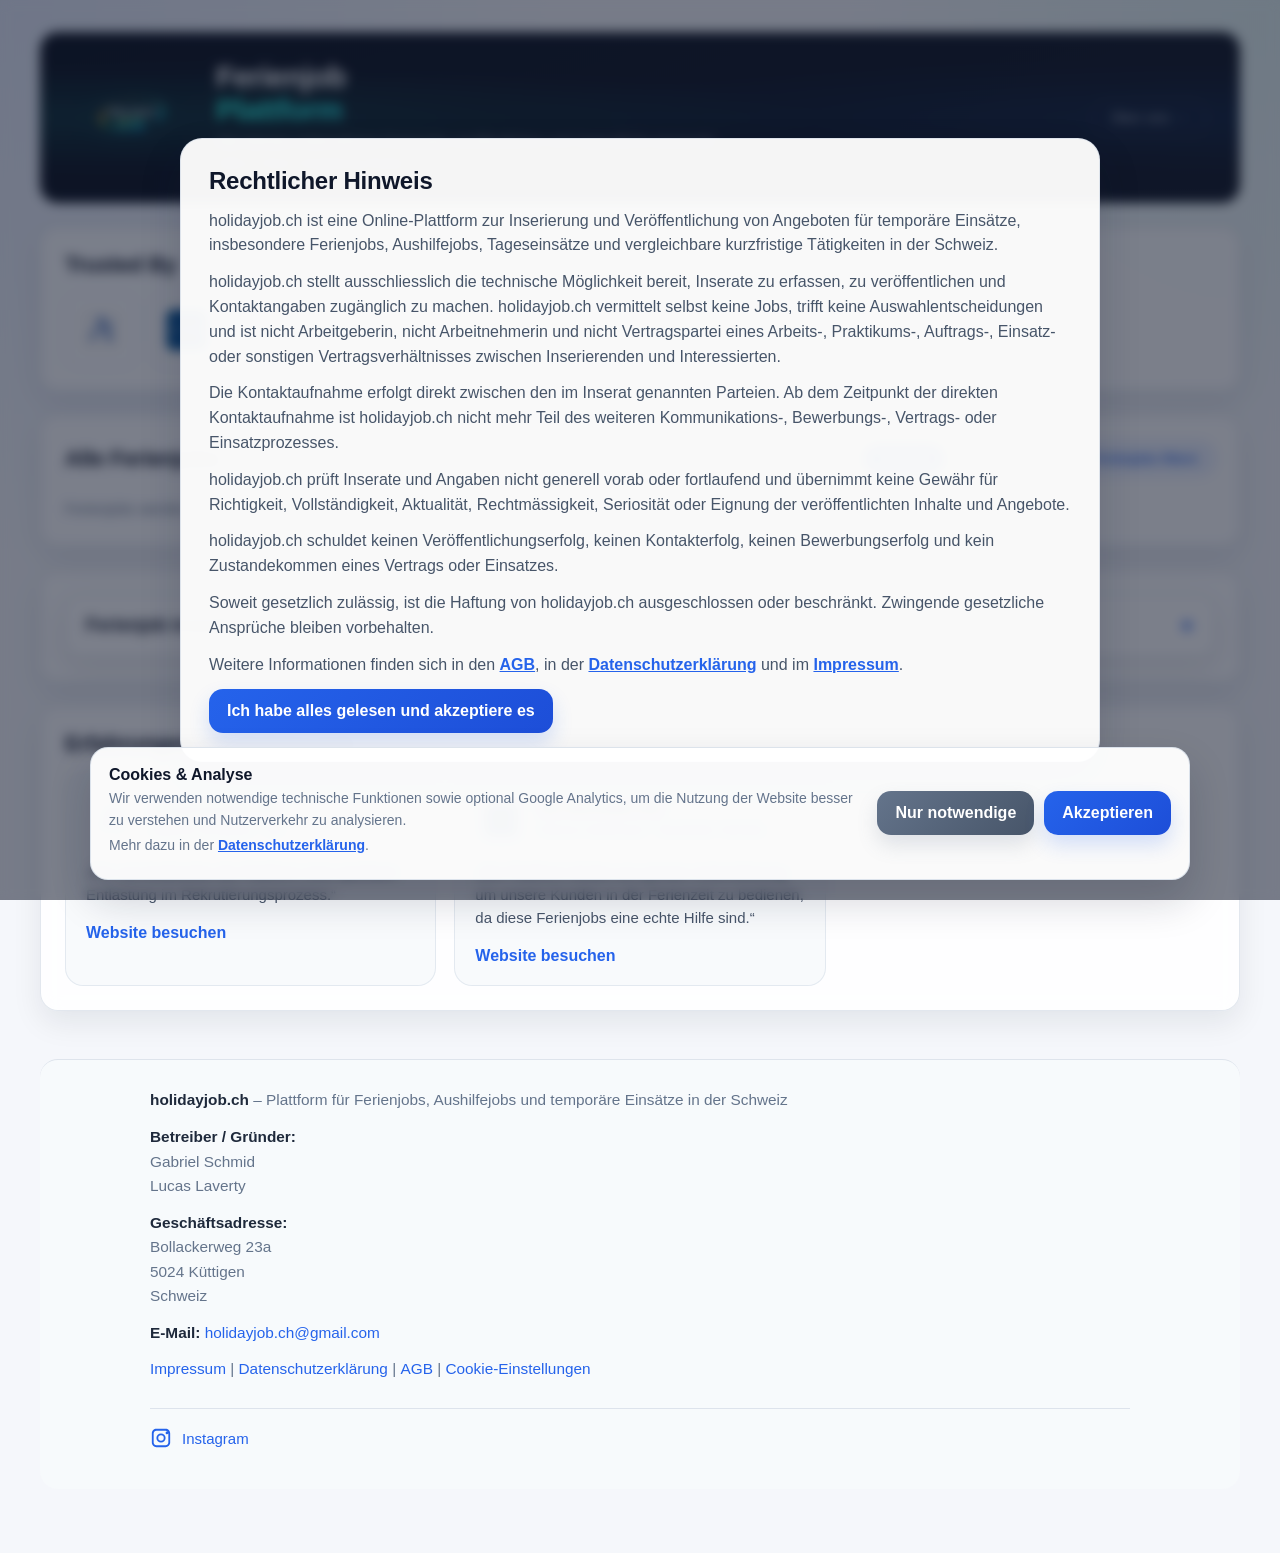
==== commit 89f4fd1f: "Interaktive Ferienjob-Karte: Leaflet + OSM + Clustering (location-map) Neue Kartenansicht für die Jo" ====
--- a/index.html
+++ b/index.html
@@ -97,6 +97,16 @@
     <section class="jobs-section">
         <div class="jobs-section-header">
             <h2>Alle Ferienjobs</h2>
+            <div class="view-toggle" role="group" aria-label="Ansicht wechseln">
+                <button type="button" id="view-list-btn" class="view-toggle-btn active">
+                    <svg width="13" height="13" viewBox="0 0 24 24" fill="none" stroke="currentColor" stroke-width="2.2" stroke-linecap="round" aria-hidden="true"><line x1="8" y1="6" x2="21" y2="6"/><line x1="8" y1="12" x2="21" y2="12"/><line x1="8" y1="18" x2="21" y2="18"/><line x1="3" y1="6" x2="3.01" y2="6"/><line x1="3" y1="12" x2="3.01" y2="12"/><line x1="3" y1="18" x2="3.01" y2="18"/></svg>
+                    Liste
+                </button>
+                <button type="button" id="view-map-btn" class="view-toggle-btn">
+                    <svg width="13" height="13" viewBox="0 0 24 24" fill="none" stroke="currentColor" stroke-width="2.2" stroke-linecap="round" stroke-linejoin="round" aria-hidden="true"><polygon points="1 6 8 3 16 6 23 3 23 18 16 21 8 18 1 21"/><line x1="8" y1="3" x2="8" y2="18"/><line x1="16" y1="6" x2="16" y2="21"/></svg>
+                    Karte
+                </button>
+            </div>
             <div class="filter-popup-anchor">
                 <button type="button" id="filter-toggle" class="filter-popup-btn">
                     <svg width="14" height="14" viewBox="0 0 24 24" fill="none" stroke="currentColor" stroke-width="2.2" stroke-linecap="round" stroke-linejoin="round" aria-hidden="true">
@@ -150,6 +160,71 @@
         <div id="job-list">
             <p class="jobs-loading-text">Ferienjobs werden geladen...</p>
         </div>
+
+        <!-- ═══════════ KARTEN-ANSICHT ═══════════ -->
+        <div id="job-map-view" class="job-map-view hidden">
+
+            <div class="map-toolbar">
+                <div class="map-search-row">
+                    <input type="text" id="map-search-input" placeholder="Ort oder PLZ eingeben…" autocomplete="off">
+                    <button type="button" id="map-search-btn">Suchen</button>
+                    <button type="button" id="map-geolocate-btn" class="secondary-button">
+                        <svg width="14" height="14" viewBox="0 0 24 24" fill="none" stroke="currentColor" stroke-width="2" stroke-linecap="round" stroke-linejoin="round" aria-hidden="true"><circle cx="12" cy="12" r="3"/><path d="M12 2v3M12 19v3M2 12h3M19 12h3"/><circle cx="12" cy="12" r="8"/></svg>
+                        Jobs in meiner Nähe
+                    </button>
+                    <select id="map-radius" title="Umkreis">
+                        <option value="all">Umkreis: alle</option>
+                        <option value="2">Umkreis: 2 km</option>
+                        <option value="5">Umkreis: 5 km</option>
+                        <option value="10" selected>Umkreis: 10 km</option>
+                        <option value="20">Umkreis: 20 km</option>
+                        <option value="30">Umkreis: 30 km</option>
+                        <option value="50">Umkreis: 50 km</option>
+                    </select>
+                </div>
+
+                <div class="map-filter-row">
+                    <div id="map-category-chips" class="map-chip-row" aria-label="Kategorien filtern">
+                        <button type="button" class="map-chip active" data-cat="">Alle</button>
+                        <button type="button" class="map-chip" data-cat="Gastronomie">Gastronomie</button>
+                        <button type="button" class="map-chip" data-cat="Büro">Büro</button>
+                        <button type="button" class="map-chip" data-cat="Bau">Bau</button>
+                        <button type="button" class="map-chip" data-cat="Verkauf">Verkauf</button>
+                        <button type="button" class="map-chip" data-cat="Gartenarbeit">Gartenarbeit</button>
+                        <button type="button" class="map-chip" data-cat="Landwirtschaft">Landwirtschaft</button>
+                        <button type="button" class="map-chip" data-cat="Sonstiges">Sonstiges</button>
+                    </div>
+                    <div class="map-period-wrap">
+                        <select id="map-period" title="Zeitraum">
+                            <option value="all">Zeitraum: alle</option>
+                            <option value="today">Heute</option>
+                            <option value="week">Diese Woche</option>
+                            <option value="weekend">Dieses Wochenende</option>
+                            <option value="summer">Sommerferien</option>
+                            <option value="autumn">Herbstferien</option>
+                            <option value="christmas">Weihnachtsferien</option>
+                            <option value="custom">Eigener Zeitraum…</option>
+                        </select>
+                        <div id="map-custom-period" class="map-custom-period hidden">
+                            <input type="date" id="map-period-from" title="Von">
+                            <input type="date" id="map-period-to" title="Bis">
+                        </div>
+                    </div>
+                </div>
+
+                <div class="map-meta-row">
+                    <span id="map-count" class="map-count"></span>
+                    <span id="map-status" class="map-status" role="status"></span>
+                </div>
+            </div>
+
+            <div id="job-map" aria-label="Karte mit Ferienjobs"></div>
+
+            <p class="map-note">
+                Standorte werden auf Ortsebene und teils ungefähr angezeigt – nie als exakte Privatadresse.
+                Bitte prüfe vor einer Kontaktaufnahme die Anforderungen des Inserats.
+            </p>
+        </div>
     </section>
 
     <!-- ========================= -->
@@ -181,16 +256,26 @@
                 <input type="text" id="location" placeholder="Ort / PLZ" required>
                 <input type="text" id="contact" placeholder="Email / Telefon" required>
                 <input type="text" id="salary" placeholder="Lohn" required>
-                <input type="text" id="requirements" placeholder="Anforderungen (optional)">
-
-                <div class="date-row">
-                    <input type="date" id="date_from" title="Von">
-                    <input type="date" id="date_to" title="Bis">
-                    <select id="specific_or_not">
-                        <option value="">Einmalig/Dauerhaft Hilfe gesucht?</option>
-                        <option value="Dauerhaft">Dauerhaft Aushilfe gesucht</option>
-                        <option value="Spezifisch">Aushilfe in spezifischem Zeitraum gesucht</option>
-                    </select>
+                <input type="text" id="requirements" class="full-span" placeholder="Anforderungen (optional)">
+
+                <div class="duration-block" id="date-row">
+                    <div class="date-field">
+                        <label for="date_from">Von</label>
+                        <input type="date" id="date_from" title="Von">
+                    </div>
+                    <div class="date-field">
+                        <label for="date_to">Bis</label>
+                        <input type="date" id="date_to" title="Bis">
+                    </div>
+                    <div class="date-field date-field--select">
+                        <label for="specific_or_not">Zeitraum</label>
+                        <select id="specific_or_not">
+                            <option value="">Einmalig/Dauerhaft Hilfe gesucht?</option>
+                            <option value="Dauerhaft">Dauerhaft Aushilfe gesucht</option>
+                            <option value="Spezifisch">Aushilfe in spezifischem Zeitraum gesucht</option>
+                            <option value="flexibel">Zeitraum flexibel</option>
+                        </select>
+                    </div>
                 </div>
 
                 <textarea id="description" placeholder="Beschreibung" required></textarea>
@@ -286,6 +371,7 @@
 
 <script src="api.js"></script>
 <script src="app.js"></script>
+<script src="map.js"></script>
 
 </body>
 </html>
--- a/styles.css
+++ b/styles.css
@@ -1500,312 +1500,291 @@
 }
 
 /* ══════════════════════════════════════════
-   KI-JOBSUCHE (ai-work)
+   INSERAT-SELBSTVERWALTUNG (delete-jobs)
 ══════════════════════════════════════════ */
 
-/* Trigger unten im Filter-Popup */
-.ai-search-trigger {
-    width: 100%;
-    margin-top: 14px;
+/* Panel mit Verwaltungslink nach dem Inserieren */
+.manage-link-panel { text-align: left; }
+.manage-link-title {
+    display: block;
+    font-size: 15px;
+    margin-bottom: 6px;
+}
+.manage-link-text {
+    margin: 0 0 12px;
+    font-size: 13.5px;
+    line-height: 1.55;
+}
+.manage-link-row {
     display: flex;
+    gap: 10px;
+    flex-wrap: wrap;
+}
+.manage-link-input {
+    flex: 1;
+    min-width: 220px;
+    font-size: 13px;
+    padding: 10px 12px;
+    background: #ffffff;
+    border: 1px solid rgba(16, 185, 129, 0.45);
+    color: #0f172a;
+}
+.manage-link-copy {
+    flex-shrink: 0;
+    padding: 10px 18px;
+    font-size: 13.5px;
+}
+
+/* Manage-Seite */
+.manage-wrap {
+    max-width: 720px;
+    margin-inline: auto;
+}
+.manage-state {
+    text-align: center;
+    padding: 46px 20px;
+}
+.manage-state h2 { margin-bottom: 8px; }
+.manage-state p { max-width: 440px; margin-inline: auto; }
+
+.manage-job-head {
+    display: flex;
+    align-items: flex-start;
+    justify-content: space-between;
+    gap: 14px;
+    flex-wrap: wrap;
+    margin-bottom: 4px;
+}
+.manage-job-head h2 { margin-bottom: 2px; }
+.manage-job-sub {
+    color: var(--text-soft);
+    font-size: 14px;
+    margin: 0 0 18px;
+}
+.manage-status-pill {
+    display: inline-flex;
     align-items: center;
-    gap: 9px;
+    padding: 5px 13px;
+    border-radius: 999px;
+    font-size: 12px;
+    font-weight: 700;
+    white-space: nowrap;
+}
+.manage-status-pill.verified   { background: rgba(16,185,129,0.12); color: #047857; }
+.manage-status-pill.unverified { background: rgba(245,158,11,0.14); color: #92400e; }
+
+.manage-actions {
+    display: flex;
+    gap: 12px;
     flex-wrap: wrap;
-    padding: 12px 16px;
+    margin-top: 18px;
+}
+.manage-actions button { flex: 1; min-width: 180px; }
+
+.manage-danger-zone {
+    margin-top: 26px;
+    padding: 18px 20px;
+    border: 1px solid rgba(239, 68, 68, 0.35);
     border-radius: 14px;
-    background: linear-gradient(135deg, #7c3aed, var(--primary));
-    box-shadow: 0 10px 20px rgba(124, 58, 237, 0.22);
-    font-weight: 700;
-    color: #fff;
-}
-.ai-search-trigger:hover {
-    box-shadow: 0 14px 28px rgba(124, 58, 237, 0.3);
-}
-.ai-search-trigger-sub {
-    margin-left: auto;
-    font-size: 12px;
-    font-weight: 400;
-    color: rgba(255, 255, 255, 0.75);
-}
-
-/* Backdrop + Drawer rechts */
-.ai-drawer-backdrop {
-    position: fixed;
-    inset: 0;
-    background: rgba(15, 23, 42, 0.35);
-    z-index: 10005;
-}
-.ai-drawer-backdrop.hidden { display: none; }
-
-.ai-drawer {
-    position: fixed;
-    top: 0;
-    right: 0;
-    bottom: 0;
-    width: min(400px, 100vw);
-    background: #ffffff;
-    border-left: 1px solid var(--border);
-    box-shadow: -18px 0 48px rgba(15, 23, 42, 0.18);
-    z-index: 10006;
-    display: flex;
-    flex-direction: column;
-    transform: translateX(105%);
-    transition: transform 0.28s ease;
-}
-.ai-drawer.open { transform: translateX(0); }
-body.ai-drawer-open { overflow: hidden; }
-
-.ai-drawer-head {
-    display: flex;
+    background: rgba(239, 68, 68, 0.05);
+}
+.manage-danger-zone h3 { color: #b91c1c; margin-bottom: 6px; }
+.manage-danger-zone p { font-size: 13.5px; margin-bottom: 12px; }
+
+.manage-back-link {
+    display: inline-flex;
     align-items: center;
-    justify-content: space-between;
-    gap: 10px;
-    padding: 16px 18px;
-    border-bottom: 1px solid var(--border);
-    background: linear-gradient(135deg, rgba(124, 58, 237, 0.07), rgba(37, 99, 235, 0.07));
-}
-.ai-drawer-title {
-    display: flex;
-    align-items: center;
-    gap: 9px;
-    font-weight: 700;
-    font-size: 16px;
-    color: #0f172a;
-}
-.ai-drawer-title svg { color: #7c3aed; }
-.ai-beta-tag {
-    padding: 2px 8px;
-    border-radius: 999px;
-    background: rgba(124, 58, 237, 0.12);
-    color: #6d28d9;
-    font-size: 10px;
-    font-weight: 700;
-    letter-spacing: 0.06em;
-    text-transform: uppercase;
-}
-.ai-drawer-close {
-    width: 32px;
-    height: 32px;
-    display: flex;
-    align-items: center;
-    justify-content: center;
-    background: none;
-    border: 1px solid var(--border);
-    border-radius: 10px;
-    color: var(--text-soft);
-    cursor: pointer;
-    box-shadow: none;
-    padding: 0;
-}
-.ai-drawer-close:hover {
-    color: #0f172a;
-    border-color: #94a3b8;
-    background: var(--surface-soft);
-    box-shadow: none;
-    transform: none;
-    filter: none;
-}
-
-/* Nachrichten */
-.ai-messages {
-    flex: 1;
-    overflow-y: auto;
-    padding: 18px 16px 8px;
-    display: flex;
-    flex-direction: column;
-    gap: 10px;
-}
-.ai-msg {
-    max-width: 86%;
-    padding: 11px 14px;
-    border-radius: 16px;
+    gap: 7px;
+    margin-bottom: 18px;
+    color: var(--primary);
+    text-decoration: none;
+    font-weight: 600;
     font-size: 14px;
-    line-height: 1.5;
-    white-space: pre-wrap;
-    overflow-wrap: break-word;
-}
-.ai-msg-bot {
-    align-self: flex-start;
+}
+.manage-back-link:hover { text-decoration: underline; }
+
+/* ══════════════════════════════════════════
+   FERIENJOB-KARTE (location-map)
+══════════════════════════════════════════ */
+
+/* Liste | Karte Umschalter */
+.jobs-section-header { flex-wrap: wrap; }
+.view-toggle {
+    display: inline-flex;
     background: var(--surface-soft);
     border: 1px solid var(--border);
-    color: #1e293b;
-    border-bottom-left-radius: 6px;
-}
-.ai-msg-user {
-    align-self: flex-end;
-    background: linear-gradient(135deg, var(--primary), var(--primary-dark));
-    color: #fff;
-    border-bottom-right-radius: 6px;
-}
-
-/* Tipp-Indikator */
-.ai-typing {
-    display: flex;
-    gap: 5px;
+    border-radius: 999px;
+    padding: 3px;
+    margin-left: auto;
+    margin-right: 10px;
+}
+.view-toggle-btn {
+    display: inline-flex;
     align-items: center;
-    padding: 14px 16px;
-}
-.ai-typing span {
-    width: 7px;
-    height: 7px;
-    border-radius: 50%;
-    background: #94a3b8;
-    animation: aiBounce 1.1s ease-in-out infinite;
-}
-.ai-typing span:nth-child(2) { animation-delay: 0.15s; }
-.ai-typing span:nth-child(3) { animation-delay: 0.3s; }
-@keyframes aiBounce {
-    0%, 60%, 100% { transform: translateY(0); opacity: 0.5; }
-    30% { transform: translateY(-4px); opacity: 1; }
-}
-
-/* Job-Empfehlungs-Chips */
-.ai-job-chips {
-    align-self: flex-start;
-    max-width: 92%;
-    display: flex;
-    flex-wrap: wrap;
-    gap: 7px;
-    align-items: center;
-}
-.ai-job-chips-label {
-    width: 100%;
-    font-size: 11px;
-    font-weight: 700;
-    letter-spacing: 0.05em;
-    text-transform: uppercase;
+    gap: 6px;
+    padding: 7px 16px;
+    border-radius: 999px;
+    background: transparent;
     color: var(--text-soft);
-}
-.ai-job-chip {
-    padding: 8px 13px;
-    border-radius: 999px;
-    background: #ffffff;
-    border: 1.5px solid rgba(37, 99, 235, 0.4);
-    color: var(--primary);
     font-size: 13px;
     font-weight: 700;
     box-shadow: none;
     cursor: pointer;
 }
-.ai-job-chip:hover {
-    background: rgba(37, 99, 235, 0.08);
-    box-shadow: none;
-    transform: translateY(-1px);
-}
-
-/* Vorschlags-Chips (erster Start) */
-.ai-suggestions {
+.view-toggle-btn:hover { transform: none; box-shadow: none; filter: none; color: var(--text); }
+.view-toggle-btn.active {
+    background: linear-gradient(135deg, var(--primary), var(--primary-dark));
+    color: #fff;
+    box-shadow: 0 4px 10px rgba(37, 99, 235, 0.25);
+}
+
+/* Karten-Ansicht */
+.job-map-view.hidden { display: none; }
+#job-list.hidden { display: none; }
+
+.map-toolbar {
+    display: flex;
+    flex-direction: column;
+    gap: 10px;
+    margin-bottom: 12px;
+}
+.map-search-row {
+    display: flex;
+    gap: 10px;
+    flex-wrap: wrap;
+}
+.map-search-row input[type="text"] {
+    flex: 2;
+    min-width: 180px;
+}
+.map-search-row button { white-space: nowrap; }
+.map-search-row select {
+    flex: 1;
+    min-width: 150px;
+    max-width: 200px;
+}
+#map-geolocate-btn {
+    display: inline-flex;
+    align-items: center;
+    gap: 7px;
+}
+
+.map-filter-row {
+    display: flex;
+    gap: 10px;
+    flex-wrap: wrap;
+    align-items: flex-start;
+    justify-content: space-between;
+}
+.map-chip-row {
     display: flex;
     flex-wrap: wrap;
-    gap: 8px;
-    padding: 8px 16px 4px;
-}
-.ai-suggestions.hidden { display: none; }
-.ai-suggestion {
-    padding: 8px 13px;
+    gap: 7px;
+    flex: 1;
+}
+.map-chip {
+    padding: 7px 13px;
     border-radius: 999px;
     background: var(--surface-soft);
     border: 1px solid var(--border);
-    color: #334155;
-    font-size: 13px;
-    font-weight: 400;
+    color: #475569;
+    font-size: 12.5px;
+    font-weight: 700;
     box-shadow: none;
     cursor: pointer;
 }
-.ai-suggestion:hover {
-    border-color: var(--primary);
-    color: var(--primary);
-    background: #fff;
-    box-shadow: none;
-    transform: none;
-    filter: none;
-}
-
-/* Eingabezeile */
-.ai-input-row {
-    display: flex;
-    gap: 9px;
-    padding: 12px 16px 8px;
-    border-top: 1px solid var(--border);
-}
-.ai-input-row input {
-    flex: 1;
-    border-radius: 999px;
-    padding: 12px 18px;
-    font-size: 15px;
-}
-.ai-input-row button {
-    width: 46px;
-    height: 46px;
-    flex-shrink: 0;
-    display: flex;
-    align-items: center;
-    justify-content: center;
-    border-radius: 50%;
-    padding: 0;
-}
-
-.ai-disclaimer {
-    margin: 0;
-    padding: 4px 18px 14px;
-    font-size: 11px;
-    line-height: 1.45;
-    color: #94a3b8;
-}
-
-/* Aufblitzen der Job-Card nach Chip-Klick */
-@keyframes jobCardFlash {
-    0%   { box-shadow: 0 0 0 3px rgba(124, 58, 237, 0.55), var(--shadow); }
-    100% { box-shadow: var(--shadow); }
-}
-.job-card-flash { animation: jobCardFlash 1.6s ease; }
-
-@media (max-width: 560px) {
-    .ai-drawer { width: 100vw; border-left: none; }
-    .ai-search-trigger-sub { display: none; }
-}
-
-/* Hinweis-Gate beim ersten Öffnen der KI-Suche */
-.ai-gate {
-    flex: 1;
+.map-chip:hover { transform: none; box-shadow: none; filter: none; border-color: var(--primary); color: var(--primary); }
+.map-chip.active {
+    background: linear-gradient(135deg, var(--primary), var(--primary-dark));
+    border-color: transparent;
+    color: #fff;
+}
+
+.map-period-wrap {
     display: flex;
     flex-direction: column;
-    align-items: center;
-    justify-content: center;
-    text-align: center;
-    padding: 28px 26px;
-    gap: 4px;
-}
-.ai-gate.hidden { display: none; }
-.ai-gate-icon {
-    width: 52px;
-    height: 52px;
+    gap: 8px;
+    min-width: 190px;
+}
+.map-custom-period { display: flex; gap: 8px; }
+.map-custom-period.hidden { display: none; }
+.map-custom-period input { min-width: 0; }
+
+.map-meta-row {
+    display: flex;
+    justify-content: space-between;
+    gap: 12px;
+    flex-wrap: wrap;
+    align-items: baseline;
+}
+.map-count {
+    font-size: 13px;
+    font-weight: 700;
+    color: #334155;
+}
+.map-status {
+    font-size: 12.5px;
+    color: var(--text-soft);
+}
+
+#job-map {
+    height: 560px;
     border-radius: 16px;
-    display: flex;
-    align-items: center;
-    justify-content: center;
-    background: rgba(124, 58, 237, 0.1);
-    color: #7c3aed;
-    margin-bottom: 10px;
-}
-.ai-gate h3 {
-    margin: 0 0 8px;
-    font-size: 18px;
-}
-.ai-gate p {
-    font-size: 13.5px;
-    line-height: 1.55;
+    border: 1px solid var(--border);
+    background: #eef2f7;
+    z-index: 1; /* unter Popups/Bannern bleiben */
+}
+
+.map-note {
+    margin: 10px 0 0;
+    font-size: 12.5px;
     color: var(--text-soft);
-    max-width: 300px;
-    margin: 0 0 10px;
-}
-.ai-gate button {
-    margin-top: 8px;
-    padding: 12px 26px;
+}
+
+/* Suchzentrum-Punkt */
+.map-center-dot {
+    background: #2563eb;
+    border: 3px solid #ffffff;
+    border-radius: 50%;
+    box-shadow: 0 0 0 2px rgba(37, 99, 235, 0.45), 0 2px 6px rgba(15, 23, 42, 0.3);
+}
+
+/* Popup (Kurzvorschau) */
+.leaflet-popup-content { margin: 14px 16px; font-family: Arial, sans-serif; }
+.map-popup { display: flex; flex-direction: column; gap: 4px; min-width: 190px; }
+.map-popup-badge {
+    align-self: flex-start;
+    padding: 3px 10px;
     border-radius: 999px;
-    background: linear-gradient(135deg, #7c3aed, var(--primary));
-    box-shadow: 0 10px 20px rgba(124, 58, 237, 0.22);
-}
-
-/* Wenn der Gate sichtbar ist, nimmt er den Nachrichtenbereich ein */
-.ai-gate:not(.hidden) ~ .ai-messages { display: none; }
+    background: rgba(37, 99, 235, 0.1);
+    color: #1d4ed8;
+    font-size: 11px;
+    font-weight: 700;
+    margin-bottom: 2px;
+}
+.map-popup-title { font-size: 15px; color: #0f172a; line-height: 1.25; }
+.map-popup-company { font-size: 12.5px; color: #64748b; margin-bottom: 4px; }
+.map-popup-row { font-size: 12.5px; color: #475569; }
+.map-popup-row b { color: #334155; font-weight: 700; }
+.map-popup-btn {
+    margin-top: 9px;
+    padding: 9px 14px;
+    border-radius: 10px;
+    font-size: 13px;
+    width: 100%;
+}
+
+/* Aufblitzen der Job-Card nach "Inserat ansehen" */
+@keyframes jobCardFlash {
+    0%   { box-shadow: 0 0 0 3px rgba(37, 99, 235, 0.55), var(--shadow); }
+    100% { box-shadow: var(--shadow); }
+}
+.job-card-flash { animation: jobCardFlash 1.6s ease; }
+
+@media (max-width: 720px) {
+    #job-map { height: 62vh; min-height: 380px; }
+    .view-toggle { margin-left: 0; order: 3; width: 100%; }
+    .view-toggle-btn { flex: 1; justify-content: center; }
+    .map-search-row select { max-width: none; }
+    .map-period-wrap { width: 100%; }
+}
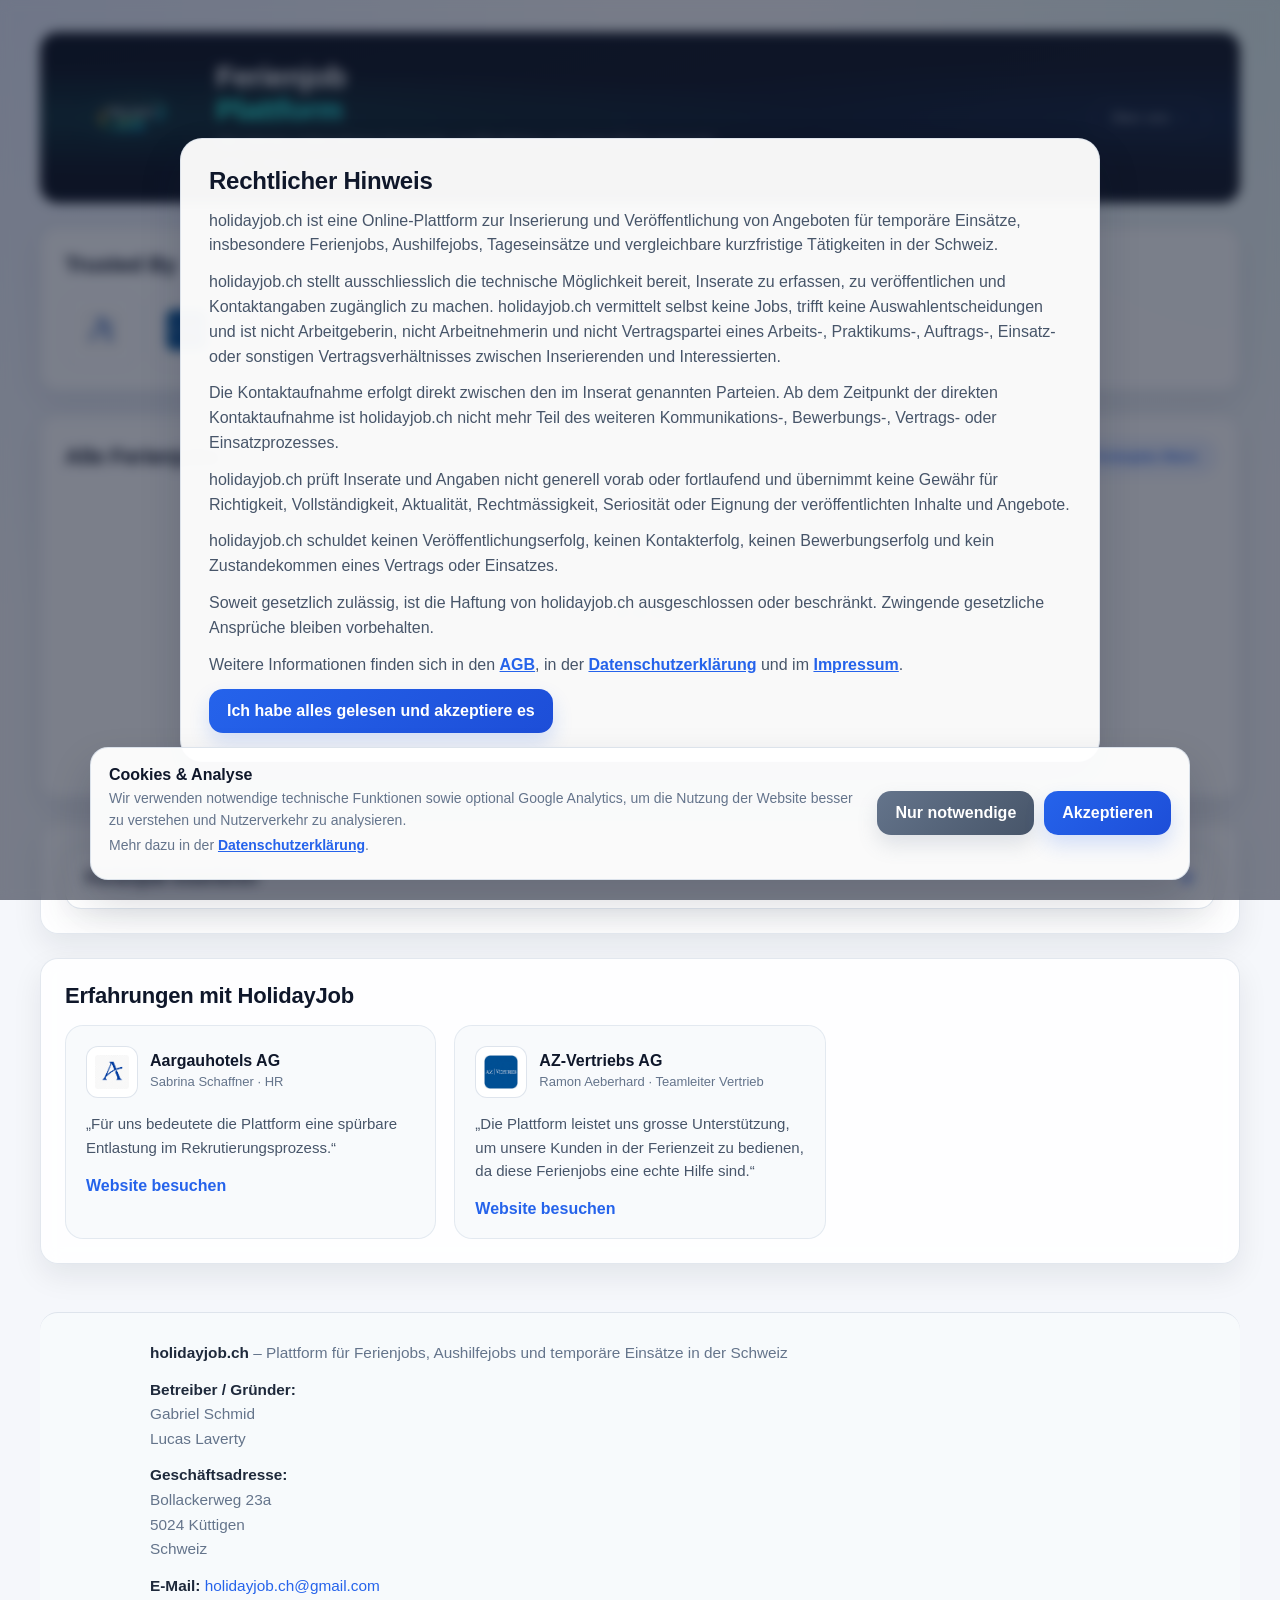
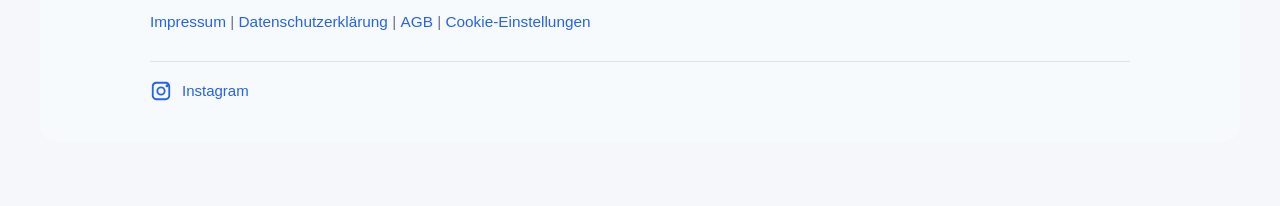
==== commit d1d2d466: "loading-dots" ====
--- a/index.html
+++ b/index.html
@@ -97,16 +97,6 @@
     <section class="jobs-section">
         <div class="jobs-section-header">
             <h2>Alle Ferienjobs</h2>
-            <div class="view-toggle" role="group" aria-label="Ansicht wechseln">
-                <button type="button" id="view-list-btn" class="view-toggle-btn active">
-                    <svg width="13" height="13" viewBox="0 0 24 24" fill="none" stroke="currentColor" stroke-width="2.2" stroke-linecap="round" aria-hidden="true"><line x1="8" y1="6" x2="21" y2="6"/><line x1="8" y1="12" x2="21" y2="12"/><line x1="8" y1="18" x2="21" y2="18"/><line x1="3" y1="6" x2="3.01" y2="6"/><line x1="3" y1="12" x2="3.01" y2="12"/><line x1="3" y1="18" x2="3.01" y2="18"/></svg>
-                    Liste
-                </button>
-                <button type="button" id="view-map-btn" class="view-toggle-btn">
-                    <svg width="13" height="13" viewBox="0 0 24 24" fill="none" stroke="currentColor" stroke-width="2.2" stroke-linecap="round" stroke-linejoin="round" aria-hidden="true"><polygon points="1 6 8 3 16 6 23 3 23 18 16 21 8 18 1 21"/><line x1="8" y1="3" x2="8" y2="18"/><line x1="16" y1="6" x2="16" y2="21"/></svg>
-                    Karte
-                </button>
-            </div>
             <div class="filter-popup-anchor">
                 <button type="button" id="filter-toggle" class="filter-popup-btn">
                     <svg width="14" height="14" viewBox="0 0 24 24" fill="none" stroke="currentColor" stroke-width="2.2" stroke-linecap="round" stroke-linejoin="round" aria-hidden="true">
@@ -158,72 +148,14 @@
         </div>
 
         <div id="job-list">
-            <p class="jobs-loading-text">Ferienjobs werden geladen...</p>
-        </div>
-
-        <!-- ═══════════ KARTEN-ANSICHT ═══════════ -->
-        <div id="job-map-view" class="job-map-view hidden">
-
-            <div class="map-toolbar">
-                <div class="map-search-row">
-                    <input type="text" id="map-search-input" placeholder="Ort oder PLZ eingeben…" autocomplete="off">
-                    <button type="button" id="map-search-btn">Suchen</button>
-                    <button type="button" id="map-geolocate-btn" class="secondary-button">
-                        <svg width="14" height="14" viewBox="0 0 24 24" fill="none" stroke="currentColor" stroke-width="2" stroke-linecap="round" stroke-linejoin="round" aria-hidden="true"><circle cx="12" cy="12" r="3"/><path d="M12 2v3M12 19v3M2 12h3M19 12h3"/><circle cx="12" cy="12" r="8"/></svg>
-                        Jobs in meiner Nähe
-                    </button>
-                    <select id="map-radius" title="Umkreis">
-                        <option value="all">Umkreis: alle</option>
-                        <option value="2">Umkreis: 2 km</option>
-                        <option value="5">Umkreis: 5 km</option>
-                        <option value="10" selected>Umkreis: 10 km</option>
-                        <option value="20">Umkreis: 20 km</option>
-                        <option value="30">Umkreis: 30 km</option>
-                        <option value="50">Umkreis: 50 km</option>
-                    </select>
-                </div>
-
-                <div class="map-filter-row">
-                    <div id="map-category-chips" class="map-chip-row" aria-label="Kategorien filtern">
-                        <button type="button" class="map-chip active" data-cat="">Alle</button>
-                        <button type="button" class="map-chip" data-cat="Gastronomie">Gastronomie</button>
-                        <button type="button" class="map-chip" data-cat="Büro">Büro</button>
-                        <button type="button" class="map-chip" data-cat="Bau">Bau</button>
-                        <button type="button" class="map-chip" data-cat="Verkauf">Verkauf</button>
-                        <button type="button" class="map-chip" data-cat="Gartenarbeit">Gartenarbeit</button>
-                        <button type="button" class="map-chip" data-cat="Landwirtschaft">Landwirtschaft</button>
-                        <button type="button" class="map-chip" data-cat="Sonstiges">Sonstiges</button>
-                    </div>
-                    <div class="map-period-wrap">
-                        <select id="map-period" title="Zeitraum">
-                            <option value="all">Zeitraum: alle</option>
-                            <option value="today">Heute</option>
-                            <option value="week">Diese Woche</option>
-                            <option value="weekend">Dieses Wochenende</option>
-                            <option value="summer">Sommerferien</option>
-                            <option value="autumn">Herbstferien</option>
-                            <option value="christmas">Weihnachtsferien</option>
-                            <option value="custom">Eigener Zeitraum…</option>
-                        </select>
-                        <div id="map-custom-period" class="map-custom-period hidden">
-                            <input type="date" id="map-period-from" title="Von">
-                            <input type="date" id="map-period-to" title="Bis">
-                        </div>
-                    </div>
-                </div>
-
-                <div class="map-meta-row">
-                    <span id="map-count" class="map-count"></span>
-                    <span id="map-status" class="map-status" role="status"></span>
-                </div>
+            <div class="loading-jobs">
+              <div class="loading-dots">
+                <span></span>
+                <span></span>
+                <span></span>
+              </div>
+              <p>Ferienjobs werden geladen...</p>
             </div>
-
-            <div id="job-map" aria-label="Karte mit Ferienjobs"></div>
-
-            <p class="map-note">
-                Standorte werden auf Ortsebene und teils ungefähr angezeigt – nie als exakte Privatadresse.
-                Bitte prüfe vor einer Kontaktaufnahme die Anforderungen des Inserats.
-            </p>
         </div>
     </section>
 
@@ -371,7 +303,6 @@
 
 <script src="api.js"></script>
 <script src="app.js"></script>
-<script src="map.js"></script>
 
 </body>
 </html>
--- a/styles.css
+++ b/styles.css
@@ -568,10 +568,56 @@
     }
 }
 
-.jobs-loading-text {
-    color: #64748b;
+/* Loading Dots Animation */
+
+.loading-jobs {
+    grid-column: 1 / -1;
+    display: flex;
+    flex-direction: column;
+    align-items: center;
+    justify-content: center;
+    min-height:  280px;
+    gap: 18px;
+    width: 100%;
+}
+
+.loading-jobs p {
+    margin: 0;
     font-size: 15px;
-    margin: 0;
+    color: #666;
+    font-weight: 500;
+}
+
+.loading-dots {
+    display: flex;
+    gap: 8px;
+}
+
+.loading-dots span {
+    width: 10px;
+    height: 10px;
+    background: #2d7ef7;
+    border-radius: 50%;
+    animation: bounce 1s infinite ease-in-out;
+}
+
+.loading-dots span:nth-child(2) {
+    animation-delay: 0.15s;
+}
+
+.loading-dots span:nth-child(3) {
+    animation-delay: 0.3s;
+}
+
+@keyframes bounce {
+    0%, 80%, 100% {
+        transform: translateY(0);
+        opacity: 0.4;
+    }
+    40% {
+        transform: translateY(-8px);
+        opacity: 1;
+    }
 }
 
 /* Small helper blocks */
@@ -1498,293 +1544,107 @@
     fill: currentColor;
     flex-shrink: 0;
 }
-
-/* ══════════════════════════════════════════
-   INSERAT-SELBSTVERWALTUNG (delete-jobs)
-══════════════════════════════════════════ */
-
-/* Panel mit Verwaltungslink nach dem Inserieren */
-.manage-link-panel { text-align: left; }
-.manage-link-title {
-    display: block;
-    font-size: 15px;
-    margin-bottom: 6px;
-}
-.manage-link-text {
-    margin: 0 0 12px;
-    font-size: 13.5px;
-    line-height: 1.55;
-}
-.manage-link-row {
-    display: flex;
-    gap: 10px;
-    flex-wrap: wrap;
-}
-.manage-link-input {
-    flex: 1;
-    min-width: 220px;
-    font-size: 13px;
-    padding: 10px 12px;
-    background: #ffffff;
-    border: 1px solid rgba(16, 185, 129, 0.45);
-    color: #0f172a;
-}
-.manage-link-copy {
-    flex-shrink: 0;
-    padding: 10px 18px;
-    font-size: 13.5px;
-}
-
-/* Manage-Seite */
-.manage-wrap {
-    max-width: 720px;
-    margin-inline: auto;
-}
-.manage-state {
-    text-align: center;
-    padding: 46px 20px;
-}
-.manage-state h2 { margin-bottom: 8px; }
-.manage-state p { max-width: 440px; margin-inline: auto; }
-
-.manage-job-head {
-    display: flex;
-    align-items: flex-start;
-    justify-content: space-between;
-    gap: 14px;
-    flex-wrap: wrap;
-    margin-bottom: 4px;
-}
-.manage-job-head h2 { margin-bottom: 2px; }
-.manage-job-sub {
-    color: var(--text-soft);
-    font-size: 14px;
-    margin: 0 0 18px;
-}
-.manage-status-pill {
-    display: inline-flex;
-    align-items: center;
-    padding: 5px 13px;
-    border-radius: 999px;
-    font-size: 12px;
-    font-weight: 700;
-    white-space: nowrap;
-}
-.manage-status-pill.verified   { background: rgba(16,185,129,0.12); color: #047857; }
-.manage-status-pill.unverified { background: rgba(245,158,11,0.14); color: #92400e; }
-
-.manage-actions {
-    display: flex;
-    gap: 12px;
-    flex-wrap: wrap;
-    margin-top: 18px;
-}
-.manage-actions button { flex: 1; min-width: 180px; }
-
-.manage-danger-zone {
-    margin-top: 26px;
-    padding: 18px 20px;
-    border: 1px solid rgba(239, 68, 68, 0.35);
-    border-radius: 14px;
-    background: rgba(239, 68, 68, 0.05);
-}
-.manage-danger-zone h3 { color: #b91c1c; margin-bottom: 6px; }
-.manage-danger-zone p { font-size: 13.5px; margin-bottom: 12px; }
-
-.manage-back-link {
-    display: inline-flex;
-    align-items: center;
-    gap: 7px;
-    margin-bottom: 18px;
-    color: var(--primary);
-    text-decoration: none;
-    font-weight: 600;
-    font-size: 14px;
-}
-.manage-back-link:hover { text-decoration: underline; }
-
-/* ══════════════════════════════════════════
-   FERIENJOB-KARTE (location-map)
-══════════════════════════════════════════ */
-
-/* Liste | Karte Umschalter */
-.jobs-section-header { flex-wrap: wrap; }
-.view-toggle {
-    display: inline-flex;
-    background: var(--surface-soft);
-    border: 1px solid var(--border);
-    border-radius: 999px;
-    padding: 3px;
-    margin-left: auto;
-    margin-right: 10px;
-}
-.view-toggle-btn {
-    display: inline-flex;
-    align-items: center;
-    gap: 6px;
-    padding: 7px 16px;
-    border-radius: 999px;
-    background: transparent;
-    color: var(--text-soft);
-    font-size: 13px;
-    font-weight: 700;
-    box-shadow: none;
-    cursor: pointer;
-}
-.view-toggle-btn:hover { transform: none; box-shadow: none; filter: none; color: var(--text); }
-.view-toggle-btn.active {
-    background: linear-gradient(135deg, var(--primary), var(--primary-dark));
-    color: #fff;
-    box-shadow: 0 4px 10px rgba(37, 99, 235, 0.25);
-}
-
-/* Karten-Ansicht */
-.job-map-view.hidden { display: none; }
-#job-list.hidden { display: none; }
-
-.map-toolbar {
-    display: flex;
-    flex-direction: column;
-    gap: 10px;
-    margin-bottom: 12px;
-}
-.map-search-row {
-    display: flex;
-    gap: 10px;
-    flex-wrap: wrap;
-}
-.map-search-row input[type="text"] {
-    flex: 2;
-    min-width: 180px;
-}
-.map-search-row button { white-space: nowrap; }
-.map-search-row select {
-    flex: 1;
-    min-width: 150px;
-    max-width: 200px;
-}
-#map-geolocate-btn {
-    display: inline-flex;
-    align-items: center;
-    gap: 7px;
-}
-
-.map-filter-row {
-    display: flex;
-    gap: 10px;
-    flex-wrap: wrap;
-    align-items: flex-start;
-    justify-content: space-between;
-}
-.map-chip-row {
-    display: flex;
-    flex-wrap: wrap;
-    gap: 7px;
-    flex: 1;
-}
-.map-chip {
-    padding: 7px 13px;
-    border-radius: 999px;
-    background: var(--surface-soft);
-    border: 1px solid var(--border);
-    color: #475569;
-    font-size: 12.5px;
-    font-weight: 700;
-    box-shadow: none;
-    cursor: pointer;
-}
-.map-chip:hover { transform: none; box-shadow: none; filter: none; border-color: var(--primary); color: var(--primary); }
-.map-chip.active {
-    background: linear-gradient(135deg, var(--primary), var(--primary-dark));
-    border-color: transparent;
-    color: #fff;
-}
-
-.map-period-wrap {
-    display: flex;
-    flex-direction: column;
-    gap: 8px;
-    min-width: 190px;
-}
-.map-custom-period { display: flex; gap: 8px; }
-.map-custom-period.hidden { display: none; }
-.map-custom-period input { min-width: 0; }
-
-.map-meta-row {
-    display: flex;
-    justify-content: space-between;
-    gap: 12px;
-    flex-wrap: wrap;
-    align-items: baseline;
-}
-.map-count {
-    font-size: 13px;
-    font-weight: 700;
-    color: #334155;
-}
-.map-status {
-    font-size: 12.5px;
-    color: var(--text-soft);
-}
-
-#job-map {
-    height: 560px;
-    border-radius: 16px;
-    border: 1px solid var(--border);
-    background: #eef2f7;
-    z-index: 1; /* unter Popups/Bannern bleiben */
-}
-
-.map-note {
-    margin: 10px 0 0;
-    font-size: 12.5px;
-    color: var(--text-soft);
-}
-
-/* Suchzentrum-Punkt */
-.map-center-dot {
-    background: #2563eb;
-    border: 3px solid #ffffff;
-    border-radius: 50%;
-    box-shadow: 0 0 0 2px rgba(37, 99, 235, 0.45), 0 2px 6px rgba(15, 23, 42, 0.3);
-}
-
-/* Popup (Kurzvorschau) */
-.leaflet-popup-content { margin: 14px 16px; font-family: Arial, sans-serif; }
-.map-popup { display: flex; flex-direction: column; gap: 4px; min-width: 190px; }
-.map-popup-badge {
-    align-self: flex-start;
-    padding: 3px 10px;
-    border-radius: 999px;
-    background: rgba(37, 99, 235, 0.1);
-    color: #1d4ed8;
-    font-size: 11px;
-    font-weight: 700;
-    margin-bottom: 2px;
-}
-.map-popup-title { font-size: 15px; color: #0f172a; line-height: 1.25; }
-.map-popup-company { font-size: 12.5px; color: #64748b; margin-bottom: 4px; }
-.map-popup-row { font-size: 12.5px; color: #475569; }
-.map-popup-row b { color: #334155; font-weight: 700; }
-.map-popup-btn {
-    margin-top: 9px;
-    padding: 9px 14px;
-    border-radius: 10px;
-    font-size: 13px;
-    width: 100%;
-}
-
-/* Aufblitzen der Job-Card nach "Inserat ansehen" */
-@keyframes jobCardFlash {
-    0%   { box-shadow: 0 0 0 3px rgba(37, 99, 235, 0.55), var(--shadow); }
-    100% { box-shadow: var(--shadow); }
-}
-.job-card-flash { animation: jobCardFlash 1.6s ease; }
-
-@media (max-width: 720px) {
-    #job-map { height: 62vh; min-height: 380px; }
-    .view-toggle { margin-left: 0; order: 3; width: 100%; }
-    .view-toggle-btn { flex: 1; justify-content: center; }
-    .map-search-row select { max-width: none; }
-    .map-period-wrap { width: 100%; }
-}
+
+/* ══════════════════════════════════════════
+   INSERAT-SELBSTVERWALTUNG (delete-jobs)
+══════════════════════════════════════════ */
+
+/* Panel mit Verwaltungslink nach dem Inserieren */
+.manage-link-panel { text-align: left; }
+.manage-link-title {
+    display: block;
+    font-size: 15px;
+    margin-bottom: 6px;
+}
+.manage-link-text {
+    margin: 0 0 12px;
+    font-size: 13.5px;
+    line-height: 1.55;
+}
+.manage-link-row {
+    display: flex;
+    gap: 10px;
+    flex-wrap: wrap;
+}
+.manage-link-input {
+    flex: 1;
+    min-width: 220px;
+    font-size: 13px;
+    padding: 10px 12px;
+    background: #ffffff;
+    border: 1px solid rgba(16, 185, 129, 0.45);
+    color: #0f172a;
+}
+.manage-link-copy {
+    flex-shrink: 0;
+    padding: 10px 18px;
+    font-size: 13.5px;
+}
+
+/* Manage-Seite */
+.manage-wrap {
+    max-width: 720px;
+    margin-inline: auto;
+}
+.manage-state {
+    text-align: center;
+    padding: 46px 20px;
+}
+.manage-state h2 { margin-bottom: 8px; }
+.manage-state p { max-width: 440px; margin-inline: auto; }
+
+.manage-job-head {
+    display: flex;
+    align-items: flex-start;
+    justify-content: space-between;
+    gap: 14px;
+    flex-wrap: wrap;
+    margin-bottom: 4px;
+}
+.manage-job-head h2 { margin-bottom: 2px; }
+.manage-job-sub {
+    color: var(--text-soft);
+    font-size: 14px;
+    margin: 0 0 18px;
+}
+.manage-status-pill {
+    display: inline-flex;
+    align-items: center;
+    padding: 5px 13px;
+    border-radius: 999px;
+    font-size: 12px;
+    font-weight: 700;
+    white-space: nowrap;
+}
+.manage-status-pill.verified   { background: rgba(16,185,129,0.12); color: #047857; }
+.manage-status-pill.unverified { background: rgba(245,158,11,0.14); color: #92400e; }
+
+.manage-actions {
+    display: flex;
+    gap: 12px;
+    flex-wrap: wrap;
+    margin-top: 18px;
+}
+.manage-actions button { flex: 1; min-width: 180px; }
+
+.manage-danger-zone {
+    margin-top: 26px;
+    padding: 18px 20px;
+    border: 1px solid rgba(239, 68, 68, 0.35);
+    border-radius: 14px;
+    background: rgba(239, 68, 68, 0.05);
+}
+.manage-danger-zone h3 { color: #b91c1c; margin-bottom: 6px; }
+.manage-danger-zone p { font-size: 13.5px; margin-bottom: 12px; }
+
+.manage-back-link {
+    display: inline-flex;
+    align-items: center;
+    gap: 7px;
+    margin-bottom: 18px;
+    color: var(--primary);
+    text-decoration: none;
+    font-weight: 600;
+    font-size: 14px;
+}
+.manage-back-link:hover { text-decoration: underline; }
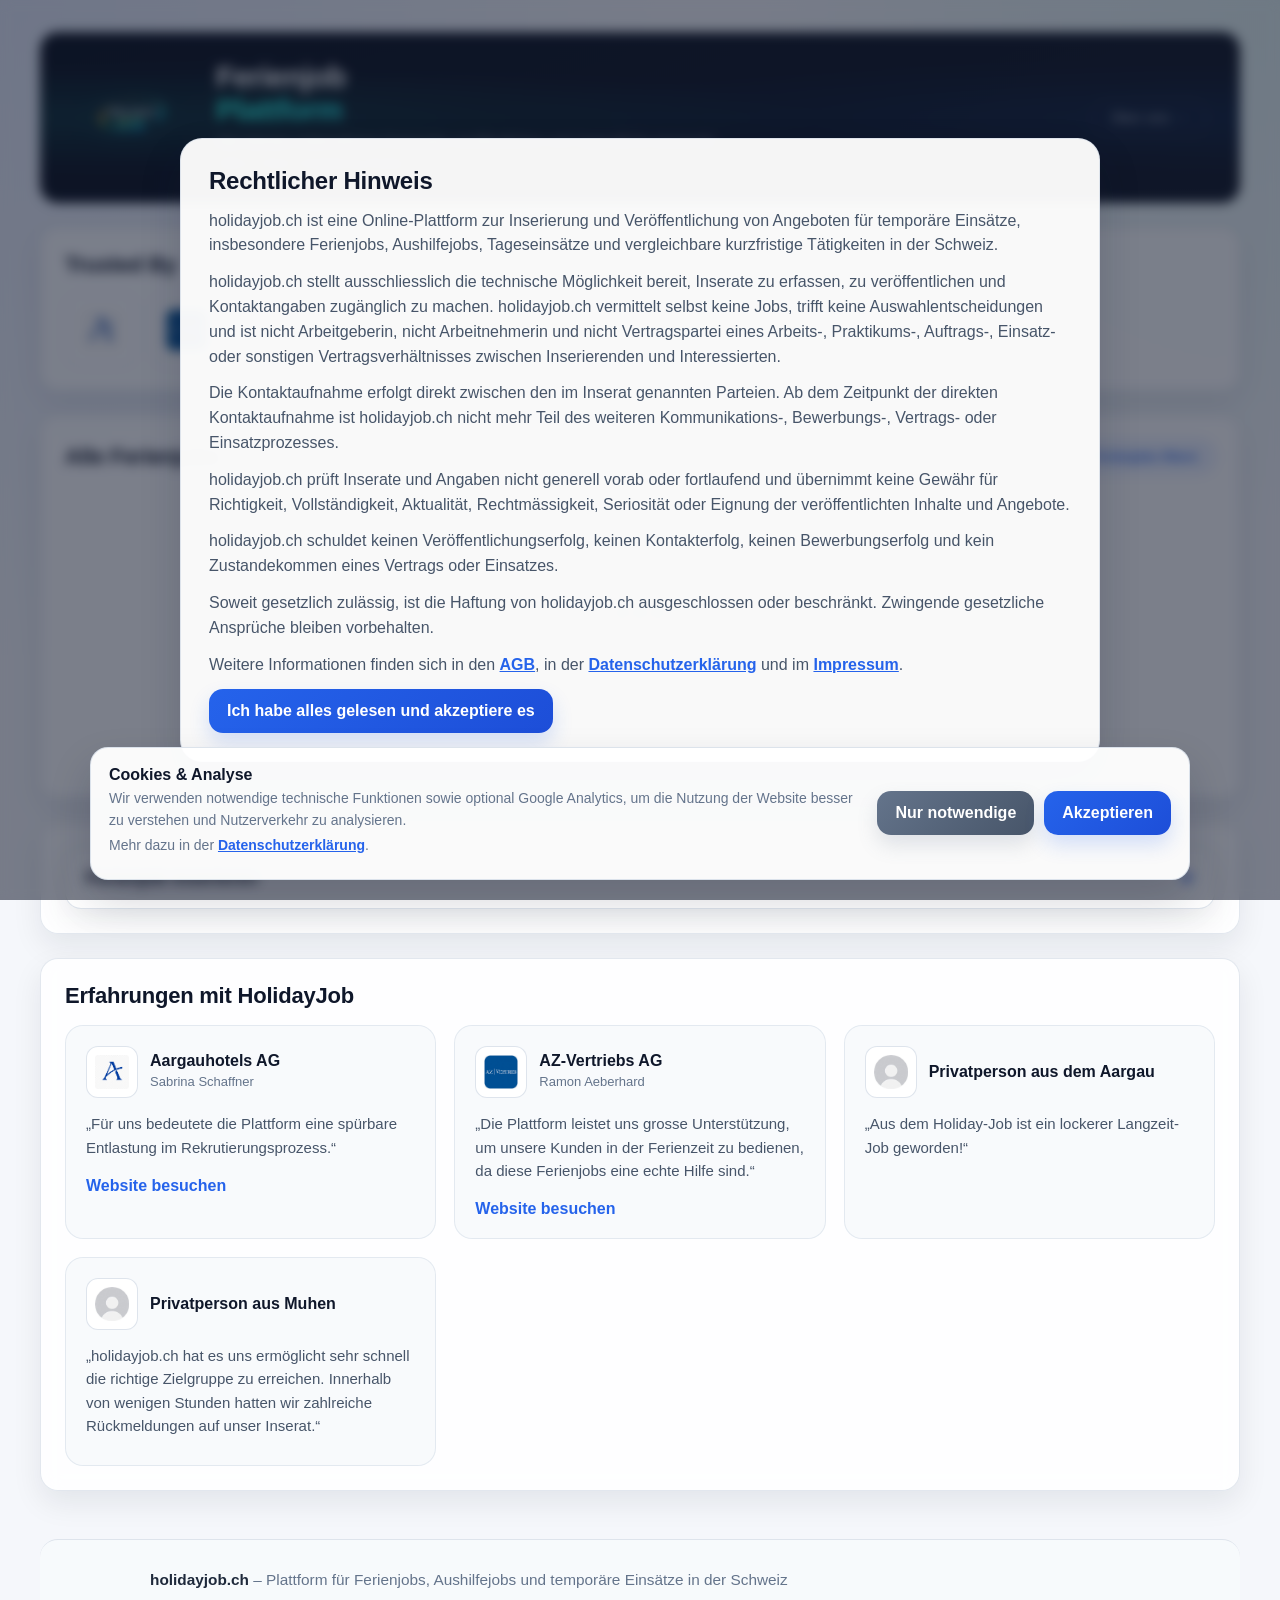
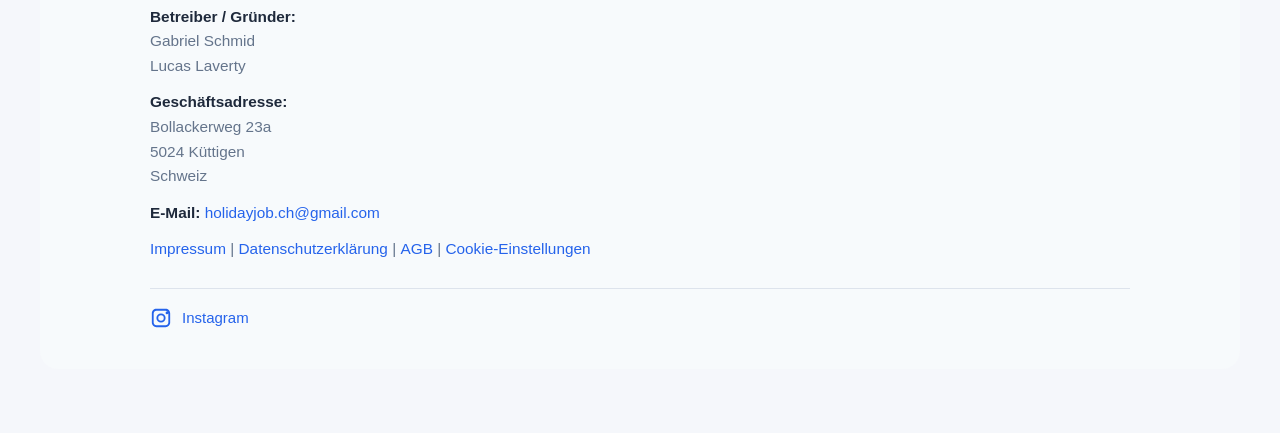
==== commit 3c36ffbe: "Testimonials in einzelne JS Datei auslagern" ====
--- a/index.html
+++ b/index.html
@@ -187,7 +187,7 @@
 
                 <input type="text" id="location" placeholder="Ort / PLZ" required>
                 <input type="text" id="contact" placeholder="Email / Telefon" required>
-                <input type="text" id="salary" placeholder="Lohn" required>
+                <input type="text" id="salary" placeholder="Lohn (Brutto/Netto pro Stunde)" required>
                 <input type="text" id="requirements" class="full-span" placeholder="Anforderungen (optional)">
 
                 <div class="duration-block" id="date-row">
@@ -302,6 +302,7 @@
 </div>
 
 <script src="api.js"></script>
+<script src="js/testimonials.js"></script>
 <script src="app.js"></script>
 
 </body>
--- a/styles.css
+++ b/styles.css
@@ -1648,3 +1648,82 @@
     font-size: 14px;
 }
 .manage-back-link:hover { text-decoration: underline; }
+
+/* ══════════════════════════════════════════
+   INFO-LABEL (ⓘ mit Textblase) – info-label
+══════════════════════════════════════════ */
+.info-label {
+    position: relative;
+    display: inline-flex;
+    vertical-align: middle;
+    margin-left: 6px;
+}
+
+.info-label-icon {
+    width: 17px;
+    height: 17px;
+    padding: 0;
+    display: inline-flex;
+    align-items: center;
+    justify-content: center;
+    border-radius: 50%;
+    background: #cbd5e1;
+    color: #ffffff;
+    font-family: Georgia, "Times New Roman", serif;
+    font-style: italic;
+    font-weight: 700;
+    font-size: 11px;
+    line-height: 1;
+    box-shadow: none;
+    cursor: pointer;
+    flex-shrink: 0;
+}
+.info-label-icon:hover {
+    background: var(--primary);
+    transform: none;
+    box-shadow: none;
+    filter: none;
+}
+
+/* Die Textblase – standardmässig versteckt */
+.info-label-bubble {
+    display: none;
+    position: absolute;
+    bottom: calc(100% + 9px);
+    left: 50%;
+    transform: translateX(-50%);
+    z-index: 60;
+    width: max-content;
+    max-width: 230px;
+    padding: 9px 12px;
+    border-radius: 10px;
+    background: #0f172a;
+    color: #ffffff;
+    font-size: 12.5px;
+    font-weight: 400;
+    font-style: normal;
+    line-height: 1.45;
+    text-align: left;
+    letter-spacing: normal;
+    text-transform: none;
+    box-shadow: 0 8px 20px rgba(15, 23, 42, 0.28);
+    white-space: normal;
+}
+
+/* Kleines Dreieck unten an der Blase */
+.info-label-bubble::after {
+    content: "";
+    position: absolute;
+    top: 100%;
+    left: 50%;
+    transform: translateX(-50%);
+    border: 6px solid transparent;
+    border-top-color: #0f172a;
+}
+
+/* Nur wenn geöffnet (Klick) sichtbar */
+.info-label.open .info-label-bubble { display: block; }
+.info-label.open .info-label-icon { background: var(--primary); }
+
+/* Blase am Kartenrand nicht abschneiden */
+.job-card { overflow: visible; }
